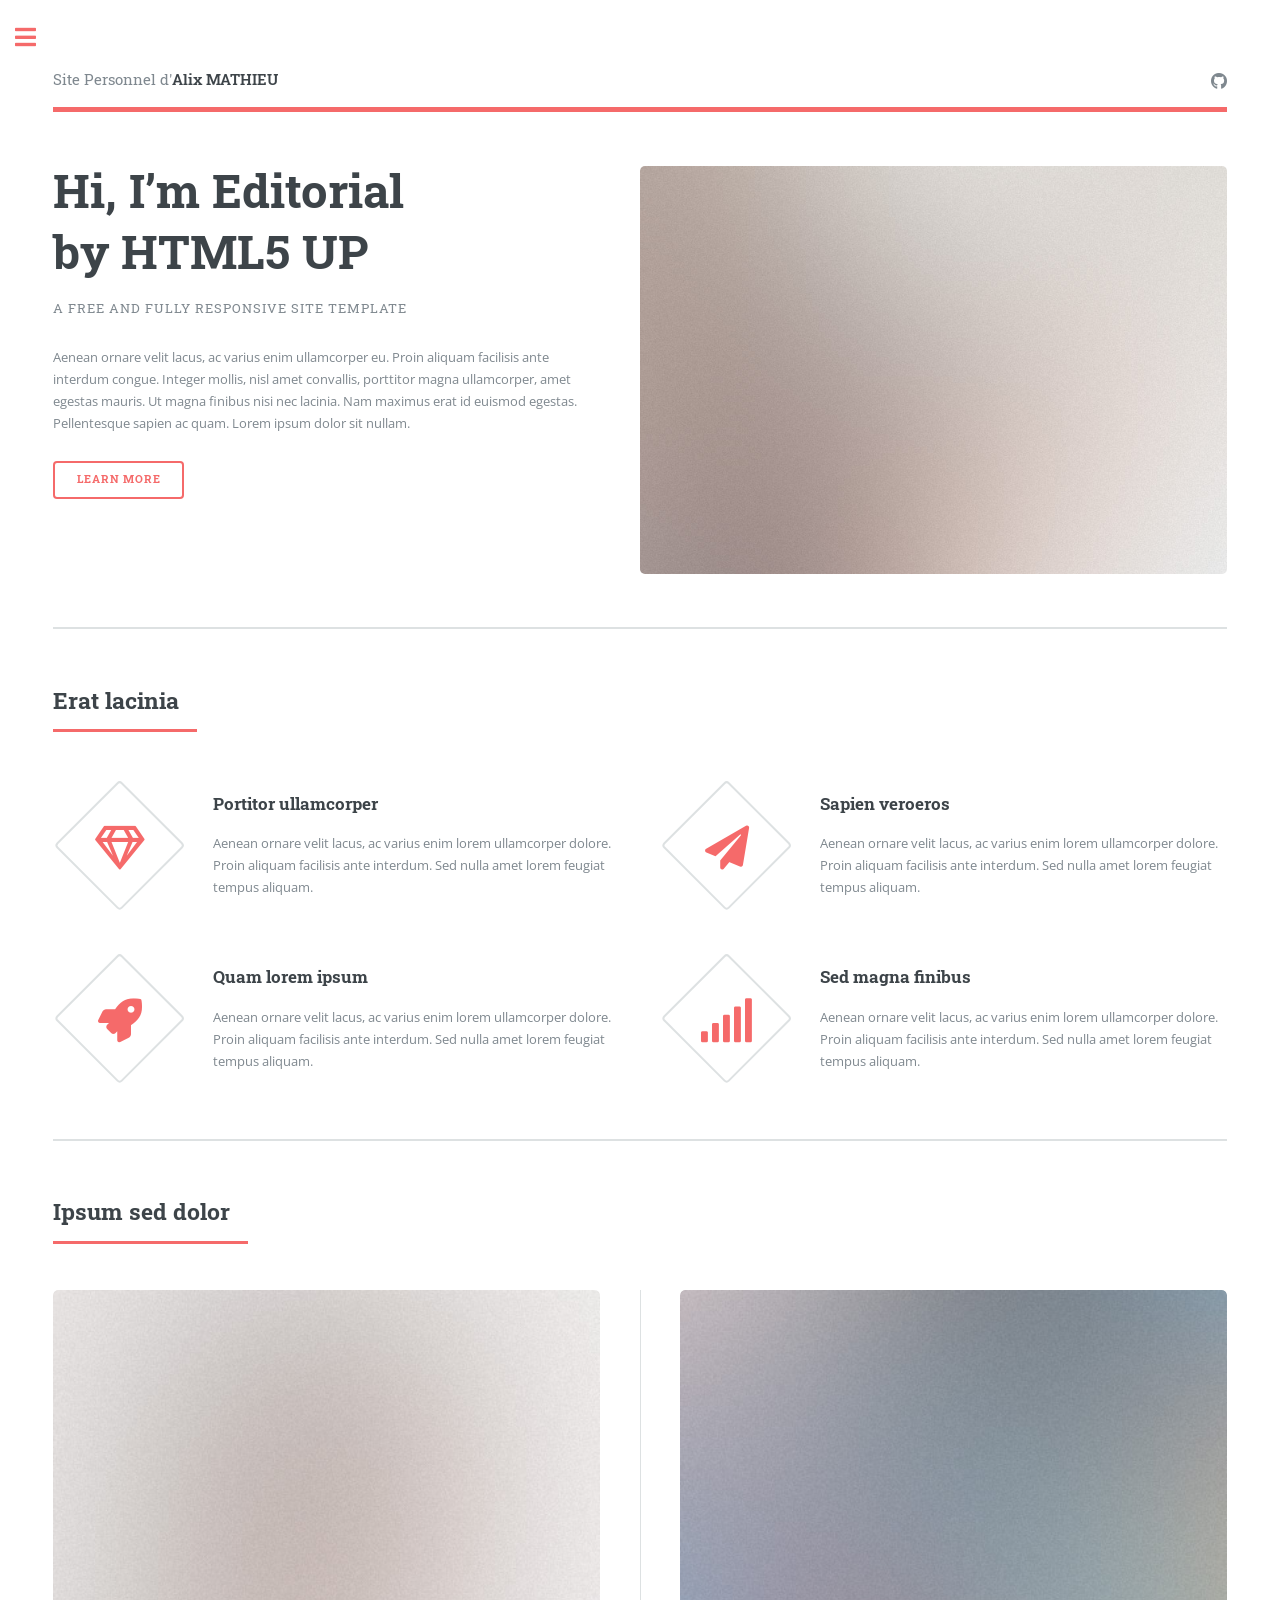
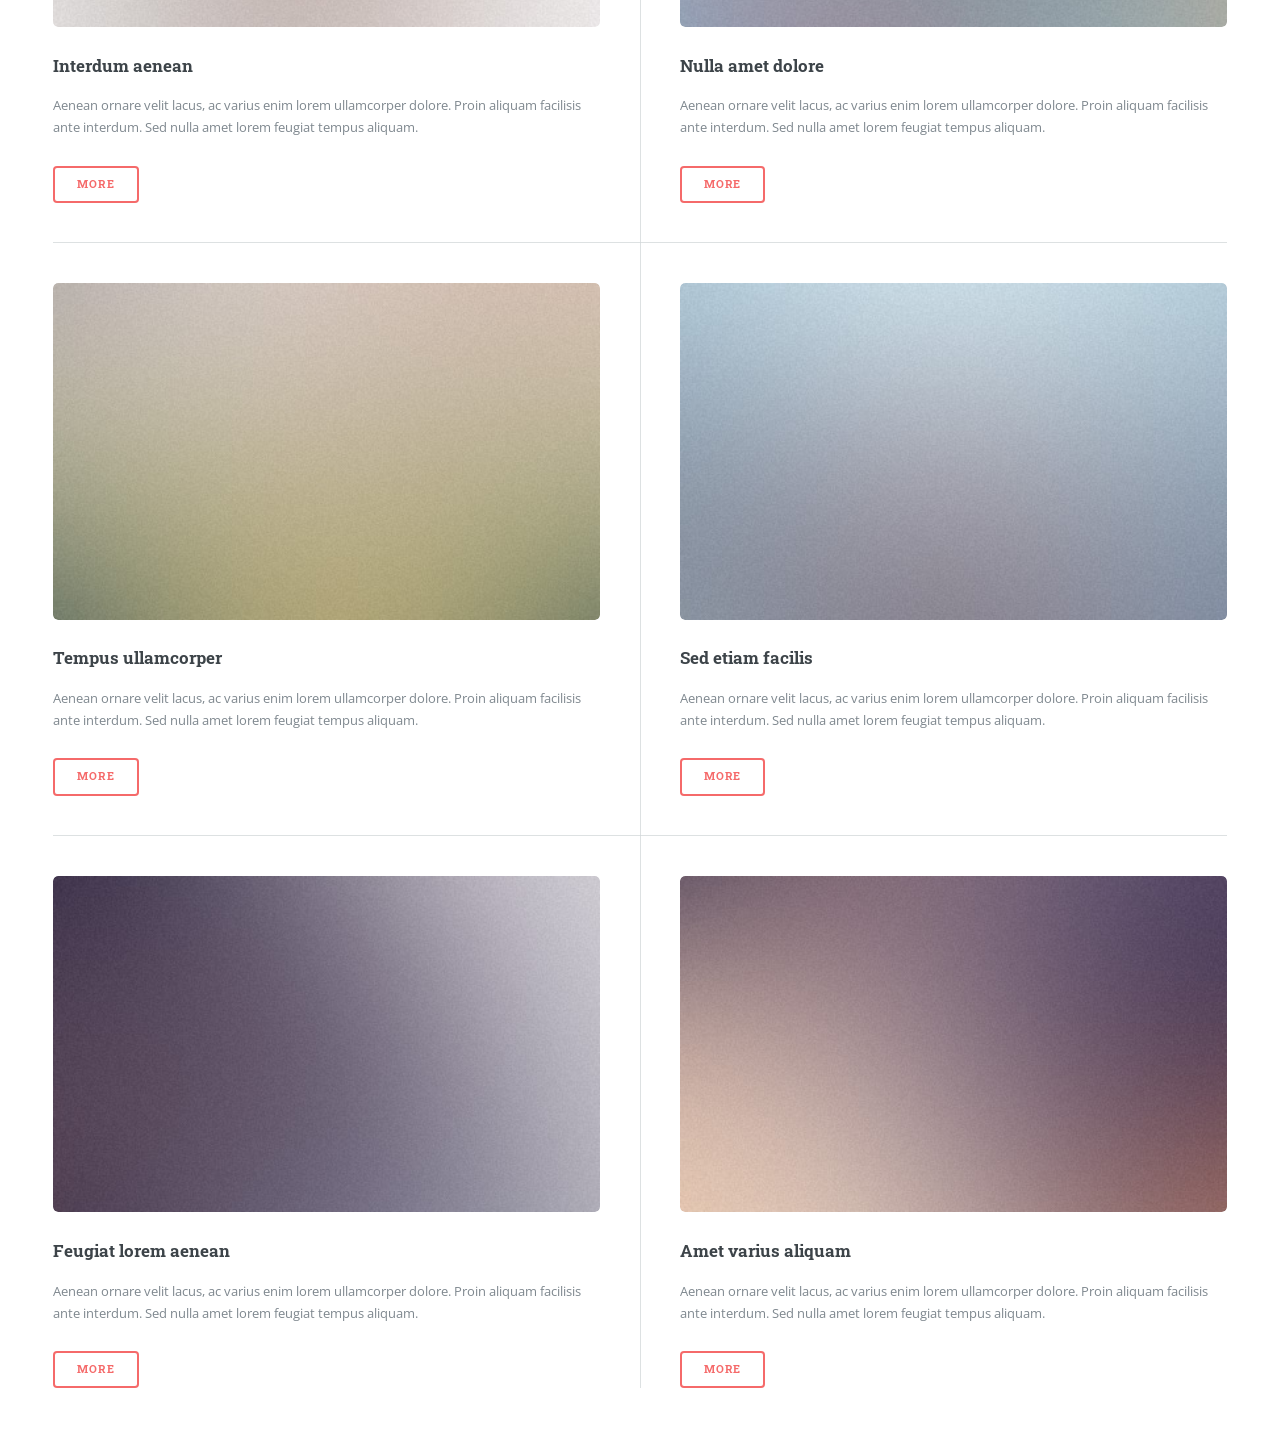
==== index.html @ 93e6a7ca "Update index.html" ====
<!DOCTYPE HTML>
<!--
	Editorial by HTML5 UP
	html5up.net | @ajlkn
	Free for personal and commercial use under the CCA 3.0 license (html5up.net/license)
-->
<html>
	<head>
		<title>Alix MATHIEU</title>
		<meta charset="utf-8" />
		<meta name="viewport" content="width=device-width, initial-scale=1, user-scalable=no" />
		<link rel="stylesheet" href="assets/css/main.css" />
	</head>
	<body class="is-preload">

		<!-- Wrapper -->
			<div id="wrapper">

				<!-- Main -->
					<div id="main">
						<div class="inner">

							<!-- Header -->
								<header id="header">
									<a href="index.html" class="logo">Site Personnel d'<strong>Alix MATHIEU</strong></a>
									<ul class="icons">
										<li><a href="https://github.com/alixm1" class="icon brands fa-github"><span class="label">Github</span></a></li>
									</ul>
								</header>

							<!-- Banner -->
								<section id="banner">
									<div class="content">
										<header>
											<h1>Hi, I’m Editorial<br />
											by HTML5 UP</h1>
											<p>A free and fully responsive site template</p>
										</header>
										<p>Aenean ornare velit lacus, ac varius enim ullamcorper eu. Proin aliquam facilisis ante interdum congue. Integer mollis, nisl amet convallis, porttitor magna ullamcorper, amet egestas mauris. Ut magna finibus nisi nec lacinia. Nam maximus erat id euismod egestas. Pellentesque sapien ac quam. Lorem ipsum dolor sit nullam.</p>
										<ul class="actions">
											<li><a href="#" class="button big">Learn More</a></li>
										</ul>
									</div>
									<span class="image object">
										<img src="images/pic10.jpg" alt="" />
									</span>
								</section>

							<!-- Section -->
								<section>
									<header class="major">
										<h2>Erat lacinia</h2>
									</header>
									<div class="features">
										<article>
											<span class="icon fa-gem"></span>
											<div class="content">
												<h3>Portitor ullamcorper</h3>
												<p>Aenean ornare velit lacus, ac varius enim lorem ullamcorper dolore. Proin aliquam facilisis ante interdum. Sed nulla amet lorem feugiat tempus aliquam.</p>
											</div>
										</article>
										<article>
											<span class="icon solid fa-paper-plane"></span>
											<div class="content">
												<h3>Sapien veroeros</h3>
												<p>Aenean ornare velit lacus, ac varius enim lorem ullamcorper dolore. Proin aliquam facilisis ante interdum. Sed nulla amet lorem feugiat tempus aliquam.</p>
											</div>
										</article>
										<article>
											<span class="icon solid fa-rocket"></span>
											<div class="content">
												<h3>Quam lorem ipsum</h3>
												<p>Aenean ornare velit lacus, ac varius enim lorem ullamcorper dolore. Proin aliquam facilisis ante interdum. Sed nulla amet lorem feugiat tempus aliquam.</p>
											</div>
										</article>
										<article>
											<span class="icon solid fa-signal"></span>
											<div class="content">
												<h3>Sed magna finibus</h3>
												<p>Aenean ornare velit lacus, ac varius enim lorem ullamcorper dolore. Proin aliquam facilisis ante interdum. Sed nulla amet lorem feugiat tempus aliquam.</p>
											</div>
										</article>
									</div>
								</section>

							<!-- Section -->
								<section>
									<header class="major">
										<h2>Ipsum sed dolor</h2>
									</header>
									<div class="posts">
										<article>
											<a href="#" class="image"><img src="images/pic01.jpg" alt="" /></a>
											<h3>Interdum aenean</h3>
											<p>Aenean ornare velit lacus, ac varius enim lorem ullamcorper dolore. Proin aliquam facilisis ante interdum. Sed nulla amet lorem feugiat tempus aliquam.</p>
											<ul class="actions">
												<li><a href="#" class="button">More</a></li>
											</ul>
										</article>
										<article>
											<a href="#" class="image"><img src="images/pic02.jpg" alt="" /></a>
											<h3>Nulla amet dolore</h3>
											<p>Aenean ornare velit lacus, ac varius enim lorem ullamcorper dolore. Proin aliquam facilisis ante interdum. Sed nulla amet lorem feugiat tempus aliquam.</p>
											<ul class="actions">
												<li><a href="#" class="button">More</a></li>
											</ul>
										</article>
										<article>
											<a href="#" class="image"><img src="images/pic03.jpg" alt="" /></a>
											<h3>Tempus ullamcorper</h3>
											<p>Aenean ornare velit lacus, ac varius enim lorem ullamcorper dolore. Proin aliquam facilisis ante interdum. Sed nulla amet lorem feugiat tempus aliquam.</p>
											<ul class="actions">
												<li><a href="#" class="button">More</a></li>
											</ul>
										</article>
										<article>
											<a href="#" class="image"><img src="images/pic04.jpg" alt="" /></a>
											<h3>Sed etiam facilis</h3>
											<p>Aenean ornare velit lacus, ac varius enim lorem ullamcorper dolore. Proin aliquam facilisis ante interdum. Sed nulla amet lorem feugiat tempus aliquam.</p>
											<ul class="actions">
												<li><a href="#" class="button">More</a></li>
											</ul>
										</article>
										<article>
											<a href="#" class="image"><img src="images/pic05.jpg" alt="" /></a>
											<h3>Feugiat lorem aenean</h3>
											<p>Aenean ornare velit lacus, ac varius enim lorem ullamcorper dolore. Proin aliquam facilisis ante interdum. Sed nulla amet lorem feugiat tempus aliquam.</p>
											<ul class="actions">
												<li><a href="#" class="button">More</a></li>
											</ul>
										</article>
										<article>
											<a href="#" class="image"><img src="images/pic06.jpg" alt="" /></a>
											<h3>Amet varius aliquam</h3>
											<p>Aenean ornare velit lacus, ac varius enim lorem ullamcorper dolore. Proin aliquam facilisis ante interdum. Sed nulla amet lorem feugiat tempus aliquam.</p>
											<ul class="actions">
												<li><a href="#" class="button">More</a></li>
											</ul>
										</article>
									</div>
								</section>

						</div>
					</div>

				<!-- Sidebar -->
					<div id="sidebar">
						<div class="inner">

							<!-- Search -->
								<section id="search" class="alt">
									<form method="post" action="#">
										<input type="text" name="query" id="query" placeholder="Rechercher" />
									</form>
								</section>

							<!-- Menu -->
								<nav id="menu">
									<header class="major">
										<h2>Menu</h2>
									</header>
									<ul>
										<li><a href="index.html">Accueil</a></li>
										<li><a href="generic.html">Enseignement</a></li>
										<li><a href="elements.html">Recherche</a></li>
										<li><a href="#">Préparation à l'agrégation</a></li>
										<li><a href="#">Colles</a></li>
									</ul>
								</nav>

							<!-- Section -->
								<section>
									<header class="major">
										<h2>Me contacter</h2>
									</header>
									<p>Vous pouvez me contacter par mail à l'adresse ci-dessous.</p>
									<ul class="contact">
										<li class="icon solid fa-envelope"><a href="alix.mathieu@unicaen.fr">alix.mathieu@unicaen.fr</a></li>
										<li class="icon solid fa-home">Bureau 117, Campus 2<br />
										 14000 Caen</li>
									</ul>
								</section>

							<!-- Footer -->
								<footer id="footer">
									<p class="copyright">&copy; Tous droits réservés. Design: <a href="https://html5up.net">HTML5 UP</a>.</p>
								</footer>

						</div>
					</div>

			</div>

		<!-- Scripts -->
			<script src="assets/js/jquery.min.js"></script>
			<script src="assets/js/browser.min.js"></script>
			<script src="assets/js/breakpoints.min.js"></script>
			<script src="assets/js/util.js"></script>
			<script src="assets/js/main.js"></script>

	</body>

</html>
---- assets/css/main.css ----
@import url(fontawesome-all.min.css);
@import url("https://fonts.googleapis.com/css?family=Open+Sans:400,600,400italic,600italic|Roboto+Slab:400,700");
/*
	Editorial by HTML5 UP
	html5up.net | @ajlkn
	Free for personal and commercial use under the CCA 3.0 license (html5up.net/license)
*/
html, body, div, span, applet, object,
iframe, h1, h2, h3, h4, h5, h6, p, blockquote,
pre, a, abbr, acronym, address, big, cite,
code, del, dfn, em, img, ins, kbd, q, s, samp,
small, strike, strong, sub, sup, tt, var, b,
u, i, center, dl, dt, dd, ol, ul, li, fieldset,
form, label, legend, table, caption, tbody,
tfoot, thead, tr, th, td, article, aside,
canvas, details, embed, figure, figcaption,
footer, header, hgroup, menu, nav, output, ruby,
section, summary, time, mark, audio, video {
  margin: 0;
  padding: 0;
  border: 0;
  font-size: 100%;
  font: inherit;
  vertical-align: baseline; }

article, aside, details, figcaption, figure,
footer, header, hgroup, menu, nav, section {
  display: block; }

body {
  line-height: 1; }

ol, ul {
  list-style: none; }

blockquote, q {
  quotes: none; }
  blockquote:before, blockquote:after, q:before, q:after {
    content: '';
    content: none; }

table {
  border-collapse: collapse;
  border-spacing: 0; }

body {
  -webkit-text-size-adjust: none; }

mark {
  background-color: transparent;
  color: inherit; }

input::-moz-focus-inner {
  border: 0;
  padding: 0; }

input, select, textarea {
  -moz-appearance: none;
  -webkit-appearance: none;
  -ms-appearance: none;
  appearance: none; }

/* Basic */
@-ms-viewport {
  width: device-width; }

body {
  -ms-overflow-style: scrollbar; }

@media screen and (max-width: 480px) {
  html, body {
    min-width: 320px; } }

html {
  box-sizing: border-box; }

*, *:before, *:after {
  box-sizing: inherit; }

body {
  background: #ffffff; }
  body.is-preload *, body.is-preload *:before, body.is-preload *:after, body.is-resizing *, body.is-resizing *:before, body.is-resizing *:after {
    -moz-animation: none !important;
    -webkit-animation: none !important;
    -ms-animation: none !important;
    animation: none !important;
    -moz-transition: none !important;
    -webkit-transition: none !important;
    -ms-transition: none !important;
    transition: none !important; }

/* Type */
body, input, select, textarea {
  color: #7f888f;
  font-family: "Open Sans", sans-serif;
  font-size: 13pt;
  font-weight: 400;
  line-height: 1.65; }
  @media screen and (max-width: 1680px) {
    body, input, select, textarea {
      font-size: 11pt; } }
  @media screen and (max-width: 1280px) {
    body, input, select, textarea {
      font-size: 10pt; } }
  @media screen and (max-width: 360px) {
    body, input, select, textarea {
      font-size: 9pt; } }

a {
  -moz-transition: color 0.2s ease-in-out, border-bottom-color 0.2s ease-in-out;
  -webkit-transition: color 0.2s ease-in-out, border-bottom-color 0.2s ease-in-out;
  -ms-transition: color 0.2s ease-in-out, border-bottom-color 0.2s ease-in-out;
  transition: color 0.2s ease-in-out, border-bottom-color 0.2s ease-in-out;
  border-bottom: dotted 1px;
  color: #f56a6a;
  text-decoration: none; }
  a:hover {
    border-bottom-color: #f56a6a;
    color: #f56a6a !important; }
    a:hover strong {
      color: inherit; }

strong, b {
  color: #3d4449;
  font-weight: 600; }

em, i {
  font-style: italic; }

p {
  margin: 0 0 2em 0; }

h1, h2, h3, h4, h5, h6 {
  color: #3d4449;
  font-family: "Roboto Slab", serif;
  font-weight: 700;
  line-height: 1.5;
  margin: 0 0 1em 0; }
  h1 a, h2 a, h3 a, h4 a, h5 a, h6 a {
    color: inherit;
    text-decoration: none;
    border-bottom: 0; }

h1 {
  font-size: 4em;
  margin: 0 0 0.5em 0;
  line-height: 1.3; }

h2 {
  font-size: 1.75em; }

h3 {
  font-size: 1.25em; }

h4 {
  font-size: 1.1em; }

h5 {
  font-size: 0.9em; }

h6 {
  font-size: 0.7em; }

@media screen and (max-width: 1680px) {
  h1 {
    font-size: 3.5em; } }

@media screen and (max-width: 980px) {
  h1 {
    font-size: 3.25em; } }

@media screen and (max-width: 736px) {
  h1 {
    font-size: 2em;
    line-height: 1.4; }
  h2 {
    font-size: 1.5em; } }

sub {
  font-size: 0.8em;
  position: relative;
  top: 0.5em; }

sup {
  font-size: 0.8em;
  position: relative;
  top: -0.5em; }

blockquote {
  border-left: solid 3px rgba(210, 215, 217, 0.75);
  font-style: italic;
  margin: 0 0 2em 0;
  padding: 0.5em 0 0.5em 2em; }

code {
  background: rgba(230, 235, 237, 0.25);
  border-radius: 0.375em;
  border: solid 1px rgba(210, 215, 217, 0.75);
  font-family: "Courier New", monospace;
  font-size: 0.9em;
  margin: 0 0.25em;
  padding: 0.25em 0.65em; }

pre {
  -webkit-overflow-scrolling: touch;
  font-family: "Courier New", monospace;
  font-size: 0.9em;
  margin: 0 0 2em 0; }
  pre code {
    display: block;
    line-height: 1.75;
    padding: 1em 1.5em;
    overflow-x: auto; }

hr {
  border: 0;
  border-bottom: solid 1px rgba(210, 215, 217, 0.75);
  margin: 2em 0; }
  hr.major {
    margin: 3em 0; }

.align-left {
  text-align: left; }

.align-center {
  text-align: center; }

.align-right {
  text-align: right; }

/* Row */
.row {
  display: flex;
  flex-wrap: wrap;
  box-sizing: border-box;
  align-items: stretch; }
  .row > * {
    box-sizing: border-box; }
  .row.gtr-uniform > * > :last-child {
    margin-bottom: 0; }
  .row.aln-left {
    justify-content: flex-start; }
  .row.aln-center {
    justify-content: center; }
  .row.aln-right {
    justify-content: flex-end; }
  .row.aln-top {
    align-items: flex-start; }
  .row.aln-middle {
    align-items: center; }
  .row.aln-bottom {
    align-items: flex-end; }
  .row > .imp {
    order: -1; }
  .row > .col-1 {
    width: 8.33333%; }
  .row > .off-1 {
    margin-left: 8.33333%; }
  .row > .col-2 {
    width: 16.66667%; }
  .row > .off-2 {
    margin-left: 16.66667%; }
  .row > .col-3 {
    width: 25%; }
  .row > .off-3 {
    margin-left: 25%; }
  .row > .col-4 {
    width: 33.33333%; }
  .row > .off-4 {
    margin-left: 33.33333%; }
  .row > .col-5 {
    width: 41.66667%; }
  .row > .off-5 {
    margin-left: 41.66667%; }
  .row > .col-6 {
    width: 50%; }
  .row > .off-6 {
    margin-left: 50%; }
  .row > .col-7 {
    width: 58.33333%; }
  .row > .off-7 {
    margin-left: 58.33333%; }
  .row > .col-8 {
    width: 66.66667%; }
  .row > .off-8 {
    margin-left: 66.66667%; }
  .row > .col-9 {
    width: 75%; }
  .row > .off-9 {
    margin-left: 75%; }
  .row > .col-10 {
    width: 83.33333%; }
  .row > .off-10 {
    margin-left: 83.33333%; }
  .row > .col-11 {
    width: 91.66667%; }
  .row > .off-11 {
    margin-left: 91.66667%; }
  .row > .col-12 {
    width: 100%; }
  .row > .off-12 {
    margin-left: 100%; }
  .row.gtr-0 {
    margin-top: 0;
    margin-left: 0em; }
    .row.gtr-0 > * {
      padding: 0 0 0 0em; }
    .row.gtr-0.gtr-uniform {
      margin-top: 0em; }
      .row.gtr-0.gtr-uniform > * {
        padding-top: 0em; }
  .row.gtr-25 {
    margin-top: 0;
    margin-left: -0.375em; }
    .row.gtr-25 > * {
      padding: 0 0 0 0.375em; }
    .row.gtr-25.gtr-uniform {
      margin-top: -0.375em; }
      .row.gtr-25.gtr-uniform > * {
        padding-top: 0.375em; }
  .row.gtr-50 {
    margin-top: 0;
    margin-left: -0.75em; }
    .row.gtr-50 > * {
      padding: 0 0 0 0.75em; }
    .row.gtr-50.gtr-uniform {
      margin-top: -0.75em; }
      .row.gtr-50.gtr-uniform > * {
        padding-top: 0.75em; }
  .row {
    margin-top: 0;
    margin-left: -1.5em; }
    .row > * {
      padding: 0 0 0 1.5em; }
    .row.gtr-uniform {
      margin-top: -1.5em; }
      .row.gtr-uniform > * {
        padding-top: 1.5em; }
  .row.gtr-150 {
    margin-top: 0;
    margin-left: -2.25em; }
    .row.gtr-150 > * {
      padding: 0 0 0 2.25em; }
    .row.gtr-150.gtr-uniform {
      margin-top: -2.25em; }
      .row.gtr-150.gtr-uniform > * {
        padding-top: 2.25em; }
  .row.gtr-200 {
    margin-top: 0;
    margin-left: -3em; }
    .row.gtr-200 > * {
      padding: 0 0 0 3em; }
    .row.gtr-200.gtr-uniform {
      margin-top: -3em; }
      .row.gtr-200.gtr-uniform > * {
        padding-top: 3em; }
  @media screen and (max-width: 1680px) {
    .row {
      display: flex;
      flex-wrap: wrap;
      box-sizing: border-box;
      align-items: stretch; }
      .row > * {
        box-sizing: border-box; }
      .row.gtr-uniform > * > :last-child {
        margin-bottom: 0; }
      .row.aln-left {
        justify-content: flex-start; }
      .row.aln-center {
        justify-content: center; }
      .row.aln-right {
        justify-content: flex-end; }
      .row.aln-top {
        align-items: flex-start; }
      .row.aln-middle {
        align-items: center; }
      .row.aln-bottom {
        align-items: flex-end; }
      .row > .imp-xlarge {
        order: -1; }
      .row > .col-1-xlarge {
        width: 8.33333%; }
      .row > .off-1-xlarge {
        margin-left: 8.33333%; }
      .row > .col-2-xlarge {
        width: 16.66667%; }
      .row > .off-2-xlarge {
        margin-left: 16.66667%; }
      .row > .col-3-xlarge {
        width: 25%; }
      .row > .off-3-xlarge {
        margin-left: 25%; }
      .row > .col-4-xlarge {
        width: 33.33333%; }
      .row > .off-4-xlarge {
        margin-left: 33.33333%; }
      .row > .col-5-xlarge {
        width: 41.66667%; }
      .row > .off-5-xlarge {
        margin-left: 41.66667%; }
      .row > .col-6-xlarge {
        width: 50%; }
      .row > .off-6-xlarge {
        margin-left: 50%; }
      .row > .col-7-xlarge {
        width: 58.33333%; }
      .row > .off-7-xlarge {
        margin-left: 58.33333%; }
      .row > .col-8-xlarge {
        width: 66.66667%; }
      .row > .off-8-xlarge {
        margin-left: 66.66667%; }
      .row > .col-9-xlarge {
        width: 75%; }
      .row > .off-9-xlarge {
        margin-left: 75%; }
      .row > .col-10-xlarge {
        width: 83.33333%; }
      .row > .off-10-xlarge {
        margin-left: 83.33333%; }
      .row > .col-11-xlarge {
        width: 91.66667%; }
      .row > .off-11-xlarge {
        margin-left: 91.66667%; }
      .row > .col-12-xlarge {
        width: 100%; }
      .row > .off-12-xlarge {
        margin-left: 100%; }
      .row.gtr-0 {
        margin-top: 0;
        margin-left: 0em; }
        .row.gtr-0 > * {
          padding: 0 0 0 0em; }
        .row.gtr-0.gtr-uniform {
          margin-top: 0em; }
          .row.gtr-0.gtr-uniform > * {
            padding-top: 0em; }
      .row.gtr-25 {
        margin-top: 0;
        margin-left: -0.375em; }
        .row.gtr-25 > * {
          padding: 0 0 0 0.375em; }
        .row.gtr-25.gtr-uniform {
          margin-top: -0.375em; }
          .row.gtr-25.gtr-uniform > * {
            padding-top: 0.375em; }
      .row.gtr-50 {
        margin-top: 0;
        margin-left: -0.75em; }
        .row.gtr-50 > * {
          padding: 0 0 0 0.75em; }
        .row.gtr-50.gtr-uniform {
          margin-top: -0.75em; }
          .row.gtr-50.gtr-uniform > * {
            padding-top: 0.75em; }
      .row {
        margin-top: 0;
        margin-left: -1.5em; }
        .row > * {
          padding: 0 0 0 1.5em; }
        .row.gtr-uniform {
          margin-top: -1.5em; }
          .row.gtr-uniform > * {
            padding-top: 1.5em; }
      .row.gtr-150 {
        margin-top: 0;
        margin-left: -2.25em; }
        .row.gtr-150 > * {
          padding: 0 0 0 2.25em; }
        .row.gtr-150.gtr-uniform {
          margin-top: -2.25em; }
          .row.gtr-150.gtr-uniform > * {
            padding-top: 2.25em; }
      .row.gtr-200 {
        margin-top: 0;
        margin-left: -3em; }
        .row.gtr-200 > * {
          padding: 0 0 0 3em; }
        .row.gtr-200.gtr-uniform {
          margin-top: -3em; }
          .row.gtr-200.gtr-uniform > * {
            padding-top: 3em; } }
  @media screen and (max-width: 1280px) {
    .row {
      display: flex;
      flex-wrap: wrap;
      box-sizing: border-box;
      align-items: stretch; }
      .row > * {
        box-sizing: border-box; }
      .row.gtr-uniform > * > :last-child {
        margin-bottom: 0; }
      .row.aln-left {
        justify-content: flex-start; }
      .row.aln-center {
        justify-content: center; }
      .row.aln-right {
        justify-content: flex-end; }
      .row.aln-top {
        align-items: flex-start; }
      .row.aln-middle {
        align-items: center; }
      .row.aln-bottom {
        align-items: flex-end; }
      .row > .imp-large {
        order: -1; }
      .row > .col-1-large {
        width: 8.33333%; }
      .row > .off-1-large {
        margin-left: 8.33333%; }
      .row > .col-2-large {
        width: 16.66667%; }
      .row > .off-2-large {
        margin-left: 16.66667%; }
      .row > .col-3-large {
        width: 25%; }
      .row > .off-3-large {
        margin-left: 25%; }
      .row > .col-4-large {
        width: 33.33333%; }
      .row > .off-4-large {
        margin-left: 33.33333%; }
      .row > .col-5-large {
        width: 41.66667%; }
      .row > .off-5-large {
        margin-left: 41.66667%; }
      .row > .col-6-large {
        width: 50%; }
      .row > .off-6-large {
        margin-left: 50%; }
      .row > .col-7-large {
        width: 58.33333%; }
      .row > .off-7-large {
        margin-left: 58.33333%; }
      .row > .col-8-large {
        width: 66.66667%; }
      .row > .off-8-large {
        margin-left: 66.66667%; }
      .row > .col-9-large {
        width: 75%; }
      .row > .off-9-large {
        margin-left: 75%; }
      .row > .col-10-large {
        width: 83.33333%; }
      .row > .off-10-large {
        margin-left: 83.33333%; }
      .row > .col-11-large {
        width: 91.66667%; }
      .row > .off-11-large {
        margin-left: 91.66667%; }
      .row > .col-12-large {
        width: 100%; }
      .row > .off-12-large {
        margin-left: 100%; }
      .row.gtr-0 {
        margin-top: 0;
        margin-left: 0em; }
        .row.gtr-0 > * {
          padding: 0 0 0 0em; }
        .row.gtr-0.gtr-uniform {
          margin-top: 0em; }
          .row.gtr-0.gtr-uniform > * {
            padding-top: 0em; }
      .row.gtr-25 {
        margin-top: 0;
        margin-left: -0.375em; }
        .row.gtr-25 > * {
          padding: 0 0 0 0.375em; }
        .row.gtr-25.gtr-uniform {
          margin-top: -0.375em; }
          .row.gtr-25.gtr-uniform > * {
            padding-top: 0.375em; }
      .row.gtr-50 {
        margin-top: 0;
        margin-left: -0.75em; }
        .row.gtr-50 > * {
          padding: 0 0 0 0.75em; }
        .row.gtr-50.gtr-uniform {
          margin-top: -0.75em; }
          .row.gtr-50.gtr-uniform > * {
            padding-top: 0.75em; }
      .row {
        margin-top: 0;
        margin-left: -1.5em; }
        .row > * {
          padding: 0 0 0 1.5em; }
        .row.gtr-uniform {
          margin-top: -1.5em; }
          .row.gtr-uniform > * {
            padding-top: 1.5em; }
      .row.gtr-150 {
        margin-top: 0;
        margin-left: -2.25em; }
        .row.gtr-150 > * {
          padding: 0 0 0 2.25em; }
        .row.gtr-150.gtr-uniform {
          margin-top: -2.25em; }
          .row.gtr-150.gtr-uniform > * {
            padding-top: 2.25em; }
      .row.gtr-200 {
        margin-top: 0;
        margin-left: -3em; }
        .row.gtr-200 > * {
          padding: 0 0 0 3em; }
        .row.gtr-200.gtr-uniform {
          margin-top: -3em; }
          .row.gtr-200.gtr-uniform > * {
            padding-top: 3em; } }
  @media screen and (max-width: 980px) {
    .row {
      display: flex;
      flex-wrap: wrap;
      box-sizing: border-box;
      align-items: stretch; }
      .row > * {
        box-sizing: border-box; }
      .row.gtr-uniform > * > :last-child {
        margin-bottom: 0; }
      .row.aln-left {
        justify-content: flex-start; }
      .row.aln-center {
        justify-content: center; }
      .row.aln-right {
        justify-content: flex-end; }
      .row.aln-top {
        align-items: flex-start; }
      .row.aln-middle {
        align-items: center; }
      .row.aln-bottom {
        align-items: flex-end; }
      .row > .imp-medium {
        order: -1; }
      .row > .col-1-medium {
        width: 8.33333%; }
      .row > .off-1-medium {
        margin-left: 8.33333%; }
      .row > .col-2-medium {
        width: 16.66667%; }
      .row > .off-2-medium {
        margin-left: 16.66667%; }
      .row > .col-3-medium {
        width: 25%; }
      .row > .off-3-medium {
        margin-left: 25%; }
      .row > .col-4-medium {
        width: 33.33333%; }
      .row > .off-4-medium {
        margin-left: 33.33333%; }
      .row > .col-5-medium {
        width: 41.66667%; }
      .row > .off-5-medium {
        margin-left: 41.66667%; }
      .row > .col-6-medium {
        width: 50%; }
      .row > .off-6-medium {
        margin-left: 50%; }
      .row > .col-7-medium {
        width: 58.33333%; }
      .row > .off-7-medium {
        margin-left: 58.33333%; }
      .row > .col-8-medium {
        width: 66.66667%; }
      .row > .off-8-medium {
        margin-left: 66.66667%; }
      .row > .col-9-medium {
        width: 75%; }
      .row > .off-9-medium {
        margin-left: 75%; }
      .row > .col-10-medium {
        width: 83.33333%; }
      .row > .off-10-medium {
        margin-left: 83.33333%; }
      .row > .col-11-medium {
        width: 91.66667%; }
      .row > .off-11-medium {
        margin-left: 91.66667%; }
      .row > .col-12-medium {
        width: 100%; }
      .row > .off-12-medium {
        margin-left: 100%; }
      .row.gtr-0 {
        margin-top: 0;
        margin-left: 0em; }
        .row.gtr-0 > * {
          padding: 0 0 0 0em; }
        .row.gtr-0.gtr-uniform {
          margin-top: 0em; }
          .row.gtr-0.gtr-uniform > * {
            padding-top: 0em; }
      .row.gtr-25 {
        margin-top: 0;
        margin-left: -0.375em; }
        .row.gtr-25 > * {
          padding: 0 0 0 0.375em; }
        .row.gtr-25.gtr-uniform {
          margin-top: -0.375em; }
          .row.gtr-25.gtr-uniform > * {
            padding-top: 0.375em; }
      .row.gtr-50 {
        margin-top: 0;
        margin-left: -0.75em; }
        .row.gtr-50 > * {
          padding: 0 0 0 0.75em; }
        .row.gtr-50.gtr-uniform {
          margin-top: -0.75em; }
          .row.gtr-50.gtr-uniform > * {
            padding-top: 0.75em; }
      .row {
        margin-top: 0;
        margin-left: -1.5em; }
        .row > * {
          padding: 0 0 0 1.5em; }
        .row.gtr-uniform {
          margin-top: -1.5em; }
          .row.gtr-uniform > * {
            padding-top: 1.5em; }
      .row.gtr-150 {
        margin-top: 0;
        margin-left: -2.25em; }
        .row.gtr-150 > * {
          padding: 0 0 0 2.25em; }
        .row.gtr-150.gtr-uniform {
          margin-top: -2.25em; }
          .row.gtr-150.gtr-uniform > * {
            padding-top: 2.25em; }
      .row.gtr-200 {
        margin-top: 0;
        margin-left: -3em; }
        .row.gtr-200 > * {
          padding: 0 0 0 3em; }
        .row.gtr-200.gtr-uniform {
          margin-top: -3em; }
          .row.gtr-200.gtr-uniform > * {
            padding-top: 3em; } }
  @media screen and (max-width: 736px) {
    .row {
      display: flex;
      flex-wrap: wrap;
      box-sizing: border-box;
      align-items: stretch; }
      .row > * {
        box-sizing: border-box; }
      .row.gtr-uniform > * > :last-child {
        margin-bottom: 0; }
      .row.aln-left {
        justify-content: flex-start; }
      .row.aln-center {
        justify-content: center; }
      .row.aln-right {
        justify-content: flex-end; }
      .row.aln-top {
        align-items: flex-start; }
      .row.aln-middle {
        align-items: center; }
      .row.aln-bottom {
        align-items: flex-end; }
      .row > .imp-small {
        order: -1; }
      .row > .col-1-small {
        width: 8.33333%; }
      .row > .off-1-small {
        margin-left: 8.33333%; }
      .row > .col-2-small {
        width: 16.66667%; }
      .row > .off-2-small {
        margin-left: 16.66667%; }
      .row > .col-3-small {
        width: 25%; }
      .row > .off-3-small {
        margin-left: 25%; }
      .row > .col-4-small {
        width: 33.33333%; }
      .row > .off-4-small {
        margin-left: 33.33333%; }
      .row > .col-5-small {
        width: 41.66667%; }
      .row > .off-5-small {
        margin-left: 41.66667%; }
      .row > .col-6-small {
        width: 50%; }
      .row > .off-6-small {
        margin-left: 50%; }
      .row > .col-7-small {
        width: 58.33333%; }
      .row > .off-7-small {
        margin-left: 58.33333%; }
      .row > .col-8-small {
        width: 66.66667%; }
      .row > .off-8-small {
        margin-left: 66.66667%; }
      .row > .col-9-small {
        width: 75%; }
      .row > .off-9-small {
        margin-left: 75%; }
      .row > .col-10-small {
        width: 83.33333%; }
      .row > .off-10-small {
        margin-left: 83.33333%; }
      .row > .col-11-small {
        width: 91.66667%; }
      .row > .off-11-small {
        margin-left: 91.66667%; }
      .row > .col-12-small {
        width: 100%; }
      .row > .off-12-small {
        margin-left: 100%; }
      .row.gtr-0 {
        margin-top: 0;
        margin-left: 0em; }
        .row.gtr-0 > * {
          padding: 0 0 0 0em; }
        .row.gtr-0.gtr-uniform {
          margin-top: 0em; }
          .row.gtr-0.gtr-uniform > * {
            padding-top: 0em; }
      .row.gtr-25 {
        margin-top: 0;
        margin-left: -0.375em; }
        .row.gtr-25 > * {
          padding: 0 0 0 0.375em; }
        .row.gtr-25.gtr-uniform {
          margin-top: -0.375em; }
          .row.gtr-25.gtr-uniform > * {
            padding-top: 0.375em; }
      .row.gtr-50 {
        margin-top: 0;
        margin-left: -0.75em; }
        .row.gtr-50 > * {
          padding: 0 0 0 0.75em; }
        .row.gtr-50.gtr-uniform {
          margin-top: -0.75em; }
          .row.gtr-50.gtr-uniform > * {
            padding-top: 0.75em; }
      .row {
        margin-top: 0;
        margin-left: -1.5em; }
        .row > * {
          padding: 0 0 0 1.5em; }
        .row.gtr-uniform {
          margin-top: -1.5em; }
          .row.gtr-uniform > * {
            padding-top: 1.5em; }
      .row.gtr-150 {
        margin-top: 0;
        margin-left: -2.25em; }
        .row.gtr-150 > * {
          padding: 0 0 0 2.25em; }
        .row.gtr-150.gtr-uniform {
          margin-top: -2.25em; }
          .row.gtr-150.gtr-uniform > * {
            padding-top: 2.25em; }
      .row.gtr-200 {
        margin-top: 0;
        margin-left: -3em; }
        .row.gtr-200 > * {
          padding: 0 0 0 3em; }
        .row.gtr-200.gtr-uniform {
          margin-top: -3em; }
          .row.gtr-200.gtr-uniform > * {
            padding-top: 3em; } }
  @media screen and (max-width: 480px) {
    .row {
      display: flex;
      flex-wrap: wrap;
      box-sizing: border-box;
      align-items: stretch; }
      .row > * {
        box-sizing: border-box; }
      .row.gtr-uniform > * > :last-child {
        margin-bottom: 0; }
      .row.aln-left {
        justify-content: flex-start; }
      .row.aln-center {
        justify-content: center; }
      .row.aln-right {
        justify-content: flex-end; }
      .row.aln-top {
        align-items: flex-start; }
      .row.aln-middle {
        align-items: center; }
      .row.aln-bottom {
        align-items: flex-end; }
      .row > .imp-xsmall {
        order: -1; }
      .row > .col-1-xsmall {
        width: 8.33333%; }
      .row > .off-1-xsmall {
        margin-left: 8.33333%; }
      .row > .col-2-xsmall {
        width: 16.66667%; }
      .row > .off-2-xsmall {
        margin-left: 16.66667%; }
      .row > .col-3-xsmall {
        width: 25%; }
      .row > .off-3-xsmall {
        margin-left: 25%; }
      .row > .col-4-xsmall {
        width: 33.33333%; }
      .row > .off-4-xsmall {
        margin-left: 33.33333%; }
      .row > .col-5-xsmall {
        width: 41.66667%; }
      .row > .off-5-xsmall {
        margin-left: 41.66667%; }
      .row > .col-6-xsmall {
        width: 50%; }
      .row > .off-6-xsmall {
        margin-left: 50%; }
      .row > .col-7-xsmall {
        width: 58.33333%; }
      .row > .off-7-xsmall {
        margin-left: 58.33333%; }
      .row > .col-8-xsmall {
        width: 66.66667%; }
      .row > .off-8-xsmall {
        margin-left: 66.66667%; }
      .row > .col-9-xsmall {
        width: 75%; }
      .row > .off-9-xsmall {
        margin-left: 75%; }
      .row > .col-10-xsmall {
        width: 83.33333%; }
      .row > .off-10-xsmall {
        margin-left: 83.33333%; }
      .row > .col-11-xsmall {
        width: 91.66667%; }
      .row > .off-11-xsmall {
        margin-left: 91.66667%; }
      .row > .col-12-xsmall {
        width: 100%; }
      .row > .off-12-xsmall {
        margin-left: 100%; }
      .row.gtr-0 {
        margin-top: 0;
        margin-left: 0em; }
        .row.gtr-0 > * {
          padding: 0 0 0 0em; }
        .row.gtr-0.gtr-uniform {
          margin-top: 0em; }
          .row.gtr-0.gtr-uniform > * {
            padding-top: 0em; }
      .row.gtr-25 {
        margin-top: 0;
        margin-left: -0.375em; }
        .row.gtr-25 > * {
          padding: 0 0 0 0.375em; }
        .row.gtr-25.gtr-uniform {
          margin-top: -0.375em; }
          .row.gtr-25.gtr-uniform > * {
            padding-top: 0.375em; }
      .row.gtr-50 {
        margin-top: 0;
        margin-left: -0.75em; }
        .row.gtr-50 > * {
          padding: 0 0 0 0.75em; }
        .row.gtr-50.gtr-uniform {
          margin-top: -0.75em; }
          .row.gtr-50.gtr-uniform > * {
            padding-top: 0.75em; }
      .row {
        margin-top: 0;
        margin-left: -1.5em; }
        .row > * {
          padding: 0 0 0 1.5em; }
        .row.gtr-uniform {
          margin-top: -1.5em; }
          .row.gtr-uniform > * {
            padding-top: 1.5em; }
      .row.gtr-150 {
        margin-top: 0;
        margin-left: -2.25em; }
        .row.gtr-150 > * {
          padding: 0 0 0 2.25em; }
        .row.gtr-150.gtr-uniform {
          margin-top: -2.25em; }
          .row.gtr-150.gtr-uniform > * {
            padding-top: 2.25em; }
      .row.gtr-200 {
        margin-top: 0;
        margin-left: -3em; }
        .row.gtr-200 > * {
          padding: 0 0 0 3em; }
        .row.gtr-200.gtr-uniform {
          margin-top: -3em; }
          .row.gtr-200.gtr-uniform > * {
            padding-top: 3em; } }

/* Section/Article */
section.special, article.special {
  text-align: center; }

header p {
  font-family: "Roboto Slab", serif;
  font-size: 1em;
  font-weight: 400;
  letter-spacing: 0.075em;
  margin-top: -0.5em;
  text-transform: uppercase; }

header.major > :last-child {
  border-bottom: solid 3px #f56a6a;
  display: inline-block;
  margin: 0 0 2em 0;
  padding: 0 0.75em 0.5em 0; }

header.main > :last-child {
  margin: 0 0 1em 0; }

/* Form */
form {
  margin: 0 0 2em 0; }

label {
  color: #3d4449;
  display: block;
  font-size: 0.9em;
  font-weight: 600;
  margin: 0 0 1em 0; }

input[type="text"],
input[type="password"],
input[type="email"],
input[type="tel"],
input[type="search"],
input[type="url"],
select,
textarea {
  -moz-appearance: none;
  -webkit-appearance: none;
  -ms-appearance: none;
  appearance: none;
  background: #ffffff;
  border-radius: 0.375em;
  border: none;
  border: solid 1px rgba(210, 215, 217, 0.75);
  color: inherit;
  display: block;
  outline: 0;
  padding: 0 1em;
  text-decoration: none;
  width: 100%; }
  input[type="text"]:invalid,
  input[type="password"]:invalid,
  input[type="email"]:invalid,
  input[type="tel"]:invalid,
  input[type="search"]:invalid,
  input[type="url"]:invalid,
  select:invalid,
  textarea:invalid {
    box-shadow: none; }
  input[type="text"]:focus,
  input[type="password"]:focus,
  input[type="email"]:focus,
  input[type="tel"]:focus,
  input[type="search"]:focus,
  input[type="url"]:focus,
  select:focus,
  textarea:focus {
    border-color: #f56a6a;
    box-shadow: 0 0 0 1px #f56a6a; }

select {
  background-image: url("data:image/svg+xml;charset=utf8,%3Csvg xmlns='http://www.w3.org/2000/svg' width='40' height='40' preserveAspectRatio='none' viewBox='0 0 40 40'%3E%3Cpath d='M9.4,12.3l10.4,10.4l10.4-10.4c0.2-0.2,0.5-0.4,0.9-0.4c0.3,0,0.6,0.1,0.9,0.4l3.3,3.3c0.2,0.2,0.4,0.5,0.4,0.9 c0,0.4-0.1,0.6-0.4,0.9L20.7,31.9c-0.2,0.2-0.5,0.4-0.9,0.4c-0.3,0-0.6-0.1-0.9-0.4L4.3,17.3c-0.2-0.2-0.4-0.5-0.4-0.9 c0-0.4,0.1-0.6,0.4-0.9l3.3-3.3c0.2-0.2,0.5-0.4,0.9-0.4S9.1,12.1,9.4,12.3z' fill='rgba(210, 215, 217, 0.75)' /%3E%3C/svg%3E");
  background-size: 1.25em;
  background-repeat: no-repeat;
  background-position: calc(100% - 1em) center;
  height: 2.75em;
  padding-right: 2.75em;
  text-overflow: ellipsis; }
  select option {
    color: #3d4449;
    background: #ffffff; }
  select:focus::-ms-value {
    background-color: transparent; }
  select::-ms-expand {
    display: none; }

input[type="text"],
input[type="password"],
input[type="email"],
input[type="tel"],
input[type="search"],
input[type="url"],
select {
  height: 2.75em; }

textarea {
  padding: 0.75em 1em; }

input[type="checkbox"],
input[type="radio"] {
  -moz-appearance: none;
  -webkit-appearance: none;
  -ms-appearance: none;
  appearance: none;
  display: block;
  float: left;
  margin-right: -2em;
  opacity: 0;
  width: 1em;
  z-index: -1; }
  input[type="checkbox"] + label,
  input[type="radio"] + label {
    text-decoration: none;
    color: #7f888f;
    cursor: pointer;
    display: inline-block;
    font-size: 1em;
    font-weight: 400;
    padding-left: 2.4em;
    padding-right: 0.75em;
    position: relative; }
    input[type="checkbox"] + label:before,
    input[type="radio"] + label:before {
      -moz-osx-font-smoothing: grayscale;
      -webkit-font-smoothing: antialiased;
      display: inline-block;
      font-style: normal;
      font-variant: normal;
      text-rendering: auto;
      line-height: 1;
      text-transform: none !important;
      font-family: 'Font Awesome 5 Free';
      font-weight: 900; }
    input[type="checkbox"] + label:before,
    input[type="radio"] + label:before {
      background: #ffffff;
      border-radius: 0.375em;
      border: solid 1px rgba(210, 215, 217, 0.75);
      content: '';
      display: inline-block;
      font-size: 0.8em;
      height: 2.0625em;
      left: 0;
      line-height: 2.0625em;
      position: absolute;
      text-align: center;
      top: 0;
      width: 2.0625em; }
  input[type="checkbox"]:checked + label:before,
  input[type="radio"]:checked + label:before {
    background: #3d4449;
    border-color: #3d4449;
    color: #ffffff;
    content: '\f00c'; }
  input[type="checkbox"]:focus + label:before,
  input[type="radio"]:focus + label:before {
    border-color: #f56a6a;
    box-shadow: 0 0 0 1px #f56a6a; }

input[type="checkbox"] + label:before {
  border-radius: 0.375em; }

input[type="radio"] + label:before {
  border-radius: 100%; }

::-webkit-input-placeholder {
  color: #9fa3a6 !important;
  opacity: 1.0; }

:-moz-placeholder {
  color: #9fa3a6 !important;
  opacity: 1.0; }

::-moz-placeholder {
  color: #9fa3a6 !important;
  opacity: 1.0; }

:-ms-input-placeholder {
  color: #9fa3a6 !important;
  opacity: 1.0; }

/* Box */
.box {
  border-radius: 0.375em;
  border: solid 1px rgba(210, 215, 217, 0.75);
  margin-bottom: 2em;
  padding: 1.5em; }
  .box > :last-child,
  .box > :last-child > :last-child,
  .box > :last-child > :last-child > :last-child {
    margin-bottom: 0; }
  .box.alt {
    border: 0;
    border-radius: 0;
    padding: 0; }

/* Icon */
.icon {
  text-decoration: none;
  border-bottom: none;
  position: relative; }
  .icon:before {
    -moz-osx-font-smoothing: grayscale;
    -webkit-font-smoothing: antialiased;
    display: inline-block;
    font-style: normal;
    font-variant: normal;
    text-rendering: auto;
    line-height: 1;
    text-transform: none !important;
    font-family: 'Font Awesome 5 Free';
    font-weight: 400; }
  .icon > .label {
    display: none; }
  .icon:before {
    line-height: inherit; }
  .icon.solid:before {
    font-weight: 900; }
  .icon.brands:before {
    font-family: 'Font Awesome 5 Brands'; }

/* Image */
.image {
  border-radius: 0.375em;
  border: 0;
  display: inline-block;
  position: relative; }
  .image img {
    border-radius: 0.375em;
    display: block; }
  .image.left, .image.right {
    max-width: 40%; }
    .image.left img, .image.right img {
      width: 100%; }
  .image.left {
    float: left;
    padding: 0 1.5em 1em 0;
    top: 0.25em; }
  .image.right {
    float: right;
    padding: 0 0 1em 1.5em;
    top: 0.25em; }
  .image.fit {
    display: block;
    margin: 0 0 2em 0;
    width: 100%; }
    .image.fit img {
      width: 100%; }
  .image.main {
    display: block;
    margin: 0 0 3em 0;
    width: 100%; }
    .image.main img {
      width: 100%; }

a.image {
  overflow: hidden; }
  a.image img {
    -moz-transition: -moz-transform 0.2s ease;
    -webkit-transition: -webkit-transform 0.2s ease;
    -ms-transition: -ms-transform 0.2s ease;
    transition: transform 0.2s ease; }
  a.image:hover img {
    -moz-transform: scale(1.075);
    -webkit-transform: scale(1.075);
    -ms-transform: scale(1.075);
    transform: scale(1.075); }

/* List */
ol {
  list-style: decimal;
  margin: 0 0 2em 0;
  padding-left: 1.25em; }
  ol li {
    padding-left: 0.25em; }

ul {
  list-style: disc;
  margin: 0 0 2em 0;
  padding-left: 1em; }
  ul li {
    padding-left: 0.5em; }
  ul.alt {
    list-style: none;
    padding-left: 0; }
    ul.alt li {
      border-top: solid 1px rgba(210, 215, 217, 0.75);
      padding: 0.5em 0; }
      ul.alt li:first-child {
        border-top: 0;
        padding-top: 0; }

dl {
  margin: 0 0 2em 0; }
  dl dt {
    display: block;
    font-weight: 600;
    margin: 0 0 1em 0; }
  dl dd {
    margin-left: 2em; }

/* Actions */
ul.actions {
  display: -moz-flex;
  display: -webkit-flex;
  display: -ms-flex;
  display: flex;
  cursor: default;
  list-style: none;
  margin-left: -1em;
  padding-left: 0; }
  ul.actions li {
    padding: 0 0 0 1em;
    vertical-align: middle; }
  ul.actions.special {
    -moz-justify-content: center;
    -webkit-justify-content: center;
    -ms-justify-content: center;
    justify-content: center;
    width: 100%;
    margin-left: 0; }
    ul.actions.special li:first-child {
      padding-left: 0; }
  ul.actions.stacked {
    -moz-flex-direction: column;
    -webkit-flex-direction: column;
    -ms-flex-direction: column;
    flex-direction: column;
    margin-left: 0; }
    ul.actions.stacked li {
      padding: 1.3em 0 0 0; }
      ul.actions.stacked li:first-child {
        padding-top: 0; }
  ul.actions.fit {
    width: calc(100% + 1em); }
    ul.actions.fit li {
      -moz-flex-grow: 1;
      -webkit-flex-grow: 1;
      -ms-flex-grow: 1;
      flex-grow: 1;
      -moz-flex-shrink: 1;
      -webkit-flex-shrink: 1;
      -ms-flex-shrink: 1;
      flex-shrink: 1;
      width: 100%; }
      ul.actions.fit li > * {
        width: 100%; }
    ul.actions.fit.stacked {
      width: 100%; }

/* Icons */
ul.icons {
  cursor: default;
  list-style: none;
  padding-left: 0; }
  ul.icons li {
    display: inline-block;
    padding: 0 1em 0 0; }
    ul.icons li:last-child {
      padding-right: 0; }
    ul.icons li .icon {
      color: inherit; }
      ul.icons li .icon:before {
        font-size: 1.25em; }

/* Contact */
ul.contact {
  list-style: none;
  padding: 0; }
  ul.contact li {
    text-decoration: none;
    border-top: solid 1px rgba(210, 215, 217, 0.75);
    margin: 1.5em 0 0 0;
    padding: 1.5em 0 0 3em;
    position: relative; }
    ul.contact li:before {
      -moz-osx-font-smoothing: grayscale;
      -webkit-font-smoothing: antialiased;
      display: inline-block;
      font-style: normal;
      font-variant: normal;
      text-rendering: auto;
      line-height: 1;
      text-transform: none !important;
      font-family: 'Font Awesome 5 Free';
      font-weight: 400; }
    ul.contact li:before {
      color: #f56a6a;
      display: inline-block;
      font-size: 1.5em;
      height: 1.125em;
      left: 0;
      line-height: 1.125em;
      position: absolute;
      text-align: center;
      top: 1em;
      width: 1.5em; }
    ul.contact li:first-child {
      border-top: 0;
      margin-top: 0;
      padding-top: 0; }
      ul.contact li:first-child:before {
        top: 0; }
    ul.contact li a {
      color: inherit; }

/* Pagination */
ul.pagination {
  cursor: default;
  list-style: none;
  padding-left: 0; }
  ul.pagination li {
    display: inline-block;
    padding-left: 0;
    vertical-align: middle; }
    ul.pagination li > .page {
      -moz-transition: background-color 0.2s ease-in-out, color 0.2s ease-in-out;
      -webkit-transition: background-color 0.2s ease-in-out, color 0.2s ease-in-out;
      -ms-transition: background-color 0.2s ease-in-out, color 0.2s ease-in-out;
      transition: background-color 0.2s ease-in-out, color 0.2s ease-in-out;
      border-bottom: 0;
      border-radius: 0.375em;
      display: inline-block;
      font-size: 0.8em;
      font-weight: 600;
      height: 2em;
      line-height: 2em;
      margin: 0 0.125em;
      min-width: 2em;
      padding: 0 0.5em;
      text-align: center; }
      ul.pagination li > .page.active {
        background-color: #f56a6a;
        color: #ffffff !important; }
        ul.pagination li > .page.active:hover {
          background-color: #f67878; }
        ul.pagination li > .page.active:active {
          background-color: #f45c5c; }
    ul.pagination li:first-child {
      padding-right: 0.75em; }
    ul.pagination li:last-child {
      padding-left: 0.75em; }
  @media screen and (max-width: 480px) {
    ul.pagination li:nth-child(n+2):nth-last-child(n+2) {
      display: none; }
    ul.pagination li:first-child {
      padding-right: 0; } }

/* Table */
.table-wrapper {
  -webkit-overflow-scrolling: touch;
  overflow-x: auto; }

table {
  margin: 0 0 2em 0;
  width: 100%; }
  table tbody tr {
    border: solid 1px rgba(210, 215, 217, 0.75);
    border-left: 0;
    border-right: 0; }
    table tbody tr:nth-child(2n + 1) {
      background-color: rgba(230, 235, 237, 0.25); }
  table td {
    padding: 0.75em 0.75em; }
  table th {
    color: #3d4449;
    font-size: 0.9em;
    font-weight: 600;
    padding: 0 0.75em 0.75em 0.75em;
    text-align: left; }
  table thead {
    border-bottom: solid 2px rgba(210, 215, 217, 0.75); }
  table tfoot {
    border-top: solid 2px rgba(210, 215, 217, 0.75); }
  table.alt {
    border-collapse: separate; }
    table.alt tbody tr td {
      border: solid 1px rgba(210, 215, 217, 0.75);
      border-left-width: 0;
      border-top-width: 0; }
      table.alt tbody tr td:first-child {
        border-left-width: 1px; }
    table.alt tbody tr:first-child td {
      border-top-width: 1px; }
    table.alt thead {
      border-bottom: 0; }
    table.alt tfoot {
      border-top: 0; }

/* Button */
input[type="submit"],
input[type="reset"],
input[type="button"],
button,
.button {
  -moz-appearance: none;
  -webkit-appearance: none;
  -ms-appearance: none;
  appearance: none;
  -moz-transition: background-color 0.2s ease-in-out, color 0.2s ease-in-out;
  -webkit-transition: background-color 0.2s ease-in-out, color 0.2s ease-in-out;
  -ms-transition: background-color 0.2s ease-in-out, color 0.2s ease-in-out;
  transition: background-color 0.2s ease-in-out, color 0.2s ease-in-out;
  background-color: transparent;
  border-radius: 0.375em;
  border: 0;
  box-shadow: inset 0 0 0 2px #f56a6a;
  color: #f56a6a !important;
  cursor: pointer;
  display: inline-block;
  font-family: "Roboto Slab", serif;
  font-size: 0.8em;
  font-weight: 700;
  height: 3.5em;
  letter-spacing: 0.075em;
  line-height: 3.5em;
  padding: 0 2.25em;
  text-align: center;
  text-decoration: none;
  text-transform: uppercase;
  white-space: nowrap; }
  input[type="submit"]:hover,
  input[type="reset"]:hover,
  input[type="button"]:hover,
  button:hover,
  .button:hover {
    background-color: rgba(245, 106, 106, 0.05); }
  input[type="submit"]:active,
  input[type="reset"]:active,
  input[type="button"]:active,
  button:active,
  .button:active {
    background-color: rgba(245, 106, 106, 0.15); }
  input[type="submit"].icon:before,
  input[type="reset"].icon:before,
  input[type="button"].icon:before,
  button.icon:before,
  .button.icon:before {
    margin-right: 0.5em; }
  input[type="submit"].fit,
  input[type="reset"].fit,
  input[type="button"].fit,
  button.fit,
  .button.fit {
    width: 100%; }
  input[type="submit"].small,
  input[type="reset"].small,
  input[type="button"].small,
  button.small,
  .button.small {
    font-size: 0.6em; }
  input[type="submit"].large,
  input[type="reset"].large,
  input[type="button"].large,
  button.large,
  .button.large {
    font-size: 1em;
    height: 3.65em;
    line-height: 3.65em; }
  input[type="submit"].primary,
  input[type="reset"].primary,
  input[type="button"].primary,
  button.primary,
  .button.primary {
    background-color: #f56a6a;
    box-shadow: none;
    color: #ffffff !important; }
    input[type="submit"].primary:hover,
    input[type="reset"].primary:hover,
    input[type="button"].primary:hover,
    button.primary:hover,
    .button.primary:hover {
      background-color: #f67878; }
    input[type="submit"].primary:active,
    input[type="reset"].primary:active,
    input[type="button"].primary:active,
    button.primary:active,
    .button.primary:active {
      background-color: #f45c5c; }
  input[type="submit"].disabled, input[type="submit"]:disabled,
  input[type="reset"].disabled,
  input[type="reset"]:disabled,
  input[type="button"].disabled,
  input[type="button"]:disabled,
  button.disabled,
  button:disabled,
  .button.disabled,
  .button:disabled {
    pointer-events: none;
    opacity: 0.25; }

/* Mini Posts */
.mini-posts article {
  border-top: solid 1px rgba(210, 215, 217, 0.75);
  margin-top: 2em;
  padding-top: 2em; }
  .mini-posts article .image {
    display: block;
    margin: 0 0 1.5em 0; }
    .mini-posts article .image img {
      display: block;
      width: 100%; }
  .mini-posts article:first-child {
    border-top: 0;
    margin-top: 0;
    padding-top: 0; }

/* Features */
.features {
  display: -moz-flex;
  display: -webkit-flex;
  display: -ms-flex;
  display: flex;
  -moz-flex-wrap: wrap;
  -webkit-flex-wrap: wrap;
  -ms-flex-wrap: wrap;
  flex-wrap: wrap;
  margin: 0 0 2em -3em;
  width: calc(100% + 3em); }
  .features article {
    -moz-align-items: center;
    -webkit-align-items: center;
    -ms-align-items: center;
    align-items: center;
    display: -moz-flex;
    display: -webkit-flex;
    display: -ms-flex;
    display: flex;
    margin: 0 0 3em 3em;
    position: relative;
    width: calc(50% - 3em); }
    .features article:nth-child(2n - 1) {
      margin-right: 1.5em; }
    .features article:nth-child(2n) {
      margin-left: 1.5em; }
    .features article:nth-last-child(1), .features article:nth-last-child(2) {
      margin-bottom: 0; }
    .features article .icon {
      -moz-flex-grow: 0;
      -webkit-flex-grow: 0;
      -ms-flex-grow: 0;
      flex-grow: 0;
      -moz-flex-shrink: 0;
      -webkit-flex-shrink: 0;
      -ms-flex-shrink: 0;
      flex-shrink: 0;
      display: block;
      height: 10em;
      line-height: 10em;
      margin: 0 2em 0 0;
      text-align: center;
      width: 10em; }
      .features article .icon:before {
        color: #f56a6a;
        font-size: 2.75rem;
        position: relative;
        top: 0.05em; }
      .features article .icon:after {
        -moz-transform: rotate(45deg);
        -webkit-transform: rotate(45deg);
        -ms-transform: rotate(45deg);
        transform: rotate(45deg);
        border-radius: 0.25rem;
        border: solid 2px rgba(210, 215, 217, 0.75);
        content: '';
        display: block;
        height: 7em;
        left: 50%;
        margin: -3.5em 0 0 -3.5em;
        position: absolute;
        top: 50%;
        width: 7em; }
    .features article .content {
      -moz-flex-grow: 1;
      -webkit-flex-grow: 1;
      -ms-flex-grow: 1;
      flex-grow: 1;
      -moz-flex-shrink: 1;
      -webkit-flex-shrink: 1;
      -ms-flex-shrink: 1;
      flex-shrink: 1;
      width: 100%; }
      .features article .content > :last-child {
        margin-bottom: 0; }
  @media screen and (max-width: 980px) {
    .features {
      margin: 0 0 2em 0;
      width: 100%; }
      .features article {
        margin: 0 0 3em 0;
        width: 100%; }
        .features article:nth-child(2n - 1) {
          margin-right: 0; }
        .features article:nth-child(2n) {
          margin-left: 0; }
        .features article:nth-last-child(1), .features article:nth-last-child(2) {
          margin-bottom: 3em; }
        .features article:last-child {
          margin-bottom: 0; }
        .features article .icon {
          height: 8em;
          line-height: 8em;
          width: 8em; }
          .features article .icon:before {
            font-size: 2.25rem; }
          .features article .icon:after {
            height: 6em;
            margin: -3em 0 0 -3em;
            width: 6em; } }
  @media screen and (max-width: 480px) {
    .features article {
      -moz-flex-direction: column;
      -webkit-flex-direction: column;
      -ms-flex-direction: column;
      flex-direction: column;
      -moz-align-items: -moz-flex-start;
      -webkit-align-items: -webkit-flex-start;
      -ms-align-items: -ms-flex-start;
      align-items: flex-start; }
      .features article .icon {
        height: 6em;
        line-height: 6em;
        margin: 0 0 1.5em 0;
        width: 6em; }
        .features article .icon:before {
          font-size: 1.5rem; }
        .features article .icon:after {
          height: 4em;
          margin: -2em 0 0 -2em;
          width: 4em; } }
  @media screen and (max-width: 480px) {
    .features article .icon:before {
      font-size: 1.25rem; } }

/* Posts */
.posts {
  display: -moz-flex;
  display: -webkit-flex;
  display: -ms-flex;
  display: flex;
  -moz-flex-wrap: wrap;
  -webkit-flex-wrap: wrap;
  -ms-flex-wrap: wrap;
  flex-wrap: wrap;
  margin: 0 0 2em -6em;
  width: calc(100% + 6em); }
  .posts article {
    -moz-flex-grow: 0;
    -webkit-flex-grow: 0;
    -ms-flex-grow: 0;
    flex-grow: 0;
    -moz-flex-shrink: 1;
    -webkit-flex-shrink: 1;
    -ms-flex-shrink: 1;
    flex-shrink: 1;
    margin: 0 0 6em 6em;
    position: relative;
    width: calc(33.33333% - 6em); }
    .posts article:before {
      background: rgba(210, 215, 217, 0.75);
      content: '';
      display: block;
      height: calc(100% + 6em);
      left: -3em;
      position: absolute;
      top: 0;
      width: 1px; }
    .posts article:after {
      background: rgba(210, 215, 217, 0.75);
      bottom: -3em;
      content: '';
      display: block;
      height: 1px;
      position: absolute;
      right: 0;
      width: calc(100% + 6em); }
    .posts article > :last-child {
      margin-bottom: 0; }
    .posts article .image {
      display: block;
      margin: 0 0 2em 0; }
      .posts article .image img {
        display: block;
        width: 100%; }
  @media screen and (min-width: 1681px) {
    .posts article:nth-child(3n + 1):before {
      display: none; }
    .posts article:nth-child(3n + 1):after {
      width: 100%; }
    .posts article:nth-last-child(1), .posts article:nth-last-child(2), .posts article:nth-last-child(3) {
      margin-bottom: 0; }
      .posts article:nth-last-child(1):before, .posts article:nth-last-child(2):before, .posts article:nth-last-child(3):before {
        height: 100%; }
      .posts article:nth-last-child(1):after, .posts article:nth-last-child(2):after, .posts article:nth-last-child(3):after {
        display: none; } }
  @media screen and (max-width: 1680px) {
    .posts article {
      width: calc(50% - 6em); }
      .posts article:nth-last-child(3) {
        margin-bottom: 6em; } }
  @media screen and (min-width: 481px) and (max-width: 1680px) {
    .posts article:nth-child(2n + 1):before {
      display: none; }
    .posts article:nth-child(2n + 1):after {
      width: 100%; }
    .posts article:nth-last-child(1), .posts article:nth-last-child(2) {
      margin-bottom: 0; }
      .posts article:nth-last-child(1):before, .posts article:nth-last-child(2):before {
        height: 100%; }
      .posts article:nth-last-child(1):after, .posts article:nth-last-child(2):after {
        display: none; } }
  @media screen and (max-width: 736px) {
    .posts {
      margin: 0 0 2em -4.5em;
      width: calc(100% + 4.5em); }
      .posts article {
        margin: 0 0 4.5em 4.5em;
        width: calc(50% - 4.5em); }
        .posts article:before {
          height: calc(100% + 4.5em);
          left: -2.25em; }
        .posts article:after {
          bottom: -2.25em;
          width: calc(100% + 4.5em); }
        .posts article:nth-last-child(3) {
          margin-bottom: 4.5em; } }
  @media screen and (max-width: 480px) {
    .posts {
      margin: 0 0 2em 0;
      width: 100%; }
      .posts article {
        margin: 0 0 4.5em 0;
        width: 100%; }
        .posts article:before {
          display: none; }
        .posts article:after {
          width: 100%; }
        .posts article:last-child {
          margin-bottom: 0; }
          .posts article:last-child:after {
            display: none; } }

/* Wrapper */
#wrapper {
  display: -moz-flex;
  display: -webkit-flex;
  display: -ms-flex;
  display: flex;
  -moz-flex-direction: row-reverse;
  -webkit-flex-direction: row-reverse;
  -ms-flex-direction: row-reverse;
  flex-direction: row-reverse;
  min-height: 100vh; }

/* Main */
#main {
  -moz-flex-grow: 1;
  -webkit-flex-grow: 1;
  -ms-flex-grow: 1;
  flex-grow: 1;
  -moz-flex-shrink: 1;
  -webkit-flex-shrink: 1;
  -ms-flex-shrink: 1;
  flex-shrink: 1;
  width: 100%; }
  #main > .inner {
    padding: 0 6em 0.1em 6em ;
    margin: 0 auto;
    max-width: 110em; }
    #main > .inner > section {
      padding: 6em 0 4em 0 ;
      border-top: solid 2px rgba(210, 215, 217, 0.75); }
      #main > .inner > section:first-of-type {
        border-top: 0 !important; }
  @media screen and (max-width: 1680px) {
    #main > .inner {
      padding: 0 5em 0.1em 5em ; }
      #main > .inner > section {
        padding: 5em 0 3em 0 ; } }
  @media screen and (max-width: 1280px) {
    #main > .inner {
      padding: 0 4em 0.1em 4em ; }
      #main > .inner > section {
        padding: 4em 0 2em 0 ; } }
  @media screen and (max-width: 736px) {
    #main > .inner {
      padding: 0 2em 0.1em 2em ; }
      #main > .inner > section {
        padding: 3em 0 1em 0 ; } }

/* Sidebar */
#search form {
  text-decoration: none;
  position: relative; }
  #search form:before {
    -moz-osx-font-smoothing: grayscale;
    -webkit-font-smoothing: antialiased;
    display: inline-block;
    font-style: normal;
    font-variant: normal;
    text-rendering: auto;
    line-height: 1;
    text-transform: none !important;
    font-family: 'Font Awesome 5 Free';
    font-weight: 900; }
  #search form:before {
    -moz-transform: scaleX(-1);
    -webkit-transform: scaleX(-1);
    -ms-transform: scaleX(-1);
    transform: scaleX(-1);
    color: #7f888f;
    content: '\f002';
    cursor: default;
    display: block;
    font-size: 1.5em;
    height: 2em;
    line-height: 2em;
    opacity: 0.325;
    position: absolute;
    right: 0;
    text-align: center;
    top: 0;
    width: 2em; }
  #search form input[type="text"] {
    padding-right: 2.75em; }

#sidebar {
  -moz-flex-grow: 0;
  -webkit-flex-grow: 0;
  -ms-flex-grow: 0;
  flex-grow: 0;
  -moz-flex-shrink: 0;
  -webkit-flex-shrink: 0;
  -ms-flex-shrink: 0;
  flex-shrink: 0;
  -moz-transition: margin-left 0.5s ease, box-shadow 0.5s ease;
  -webkit-transition: margin-left 0.5s ease, box-shadow 0.5s ease;
  -ms-transition: margin-left 0.5s ease, box-shadow 0.5s ease;
  transition: margin-left 0.5s ease, box-shadow 0.5s ease;
  background-color: #f5f6f7;
  font-size: 0.9em;
  position: relative;
  width: 26em; }
  #sidebar h2 {
    font-size: 1.38889em; }
  #sidebar > .inner {
    padding: 2.22222em 2.22222em 2.44444em 2.22222em ;
    position: relative;
    width: 26em; }
    #sidebar > .inner > * {
      border-bottom: solid 2px rgba(210, 215, 217, 0.75);
      margin: 0 0 3.5em 0;
      padding: 0 0 3.5em 0; }
      #sidebar > .inner > * > :last-child {
        margin-bottom: 0; }
      #sidebar > .inner > *:last-child {
        border-bottom: 0;
        margin-bottom: 0;
        padding-bottom: 0; }
    #sidebar > .inner > .alt {
      background-color: #eff1f2;
      border-bottom: 0;
      margin: -2.22222em 0 4.44444em -2.22222em;
      padding: 2.22222em;
      width: calc(100% + 4.44444em); }
  #sidebar .toggle {
    text-decoration: none;
    -moz-transition: left 0.5s ease;
    -webkit-transition: left 0.5s ease;
    -ms-transition: left 0.5s ease;
    transition: left 0.5s ease;
    -webkit-tap-highlight-color: rgba(255, 255, 255, 0);
    border: 0;
    display: block;
    height: 7.5em;
    left: 26em;
    line-height: 7.5em;
    outline: 0;
    overflow: hidden;
    position: absolute;
    text-align: center;
    text-indent: -15em;
    white-space: nowrap;
    top: 0;
    width: 6em;
    z-index: 10000; }
    #sidebar .toggle:before {
      -moz-osx-font-smoothing: grayscale;
      -webkit-font-smoothing: antialiased;
      display: inline-block;
      font-style: normal;
      font-variant: normal;
      text-rendering: auto;
      line-height: 1;
      text-transform: none !important;
      font-family: 'Font Awesome 5 Free';
      font-weight: 900; }
    #sidebar .toggle:before {
      content: '\f0c9';
      font-size: 2rem;
      height: inherit;
      left: 0;
      line-height: inherit;
      position: absolute;
      text-indent: 0;
      top: 0;
      width: inherit; }
  #sidebar.inactive {
    margin-left: -26em; }
  @media screen and (max-width: 1680px) {
    #sidebar {
      width: 24em; }
      #sidebar > .inner {
        padding: 1.66667em 1.66667em 1.33333em 1.66667em ;
        width: 24em; }
        #sidebar > .inner > .alt {
          margin: -1.66667em 0 3.33333em -1.66667em;
          padding: 1.66667em;
          width: calc(100% + 3.33333em); }
      #sidebar .toggle {
        height: 6.25em;
        left: 24em;
        line-height: 6.25em;
        text-indent: 5em;
        width: 5em; }
        #sidebar .toggle:before {
          font-size: 1.5rem; }
      #sidebar.inactive {
        margin-left: -24em; } }
  @media screen and (max-width: 1280px) {
    #sidebar {
      box-shadow: 0 0 5em 0 rgba(0, 0, 0, 0.175);
      height: 100%;
      left: 0;
      position: fixed;
      top: 0;
      z-index: 10000; }
      #sidebar.inactive {
        box-shadow: none; }
      #sidebar > .inner {
        -webkit-overflow-scrolling: touch;
        height: 100%;
        left: 0;
        overflow-x: hidden;
        overflow-y: auto;
        position: absolute;
        top: 0; }
        #sidebar > .inner:after {
          content: '';
          display: block;
          height: 4em;
          width: 100%; }
      #sidebar .toggle {
        text-indent: 6em;
        width: 6em; }
        #sidebar .toggle:before {
          font-size: 1.5rem;
          margin-left: -0.4375em; }
      body.is-preload #sidebar {
        display: none; } }
  @media screen and (max-width: 736px) {
    #sidebar .toggle {
      text-indent: 7.25em;
      width: 7.25em; }
      #sidebar .toggle:before {
        color: #7f888f;
        margin-left: -0.0625em;
        margin-top: -0.25em;
        font-size: 1.1rem;
        z-index: 1; }
      #sidebar .toggle:after {
        background: rgba(222, 225, 226, 0.75);
        border-radius: 0.375em;
        content: '';
        height: 3.5em;
        left: 1em;
        position: absolute;
        top: 1em;
        width: 5em; } }

/* Header */
#header {
  display: -moz-flex;
  display: -webkit-flex;
  display: -ms-flex;
  display: flex;
  border-bottom: solid 5px #f56a6a;
  padding: 6em 0 1em 0;
  position: relative; }
  #header > * {
    -moz-flex: 1;
    -webkit-flex: 1;
    -ms-flex: 1;
    flex: 1;
    margin-bottom: 0; }
  #header .logo {
    border-bottom: 0;
    color: inherit;
    font-family: "Roboto Slab", serif;
    font-size: 1.125em; }
  #header .icons {
    text-align: right; }
  @media screen and (max-width: 1680px) {
    #header {
      padding-top: 5em; } }
  @media screen and (max-width: 736px) {
    #header {
      padding-top: 6.5em; }
      #header .logo {
        font-size: 1.25em;
        margin: 0; }
      #header .icons {
        height: 5em;
        line-height: 5em;
        position: absolute;
        right: -0.5em;
        top: 0; } }

/* Banner */
#banner {
  padding: 6em 0 4em 0 ;
  display: -moz-flex;
  display: -webkit-flex;
  display: -ms-flex;
  display: flex; }
  #banner h1 {
    margin-top: -0.125em; }
  #banner .content {
    -moz-flex-grow: 1;
    -webkit-flex-grow: 1;
    -ms-flex-grow: 1;
    flex-grow: 1;
    -moz-flex-shrink: 1;
    -webkit-flex-shrink: 1;
    -ms-flex-shrink: 1;
    flex-shrink: 1;
    width: 50%; }
  #banner .image {
    -moz-flex-grow: 0;
    -webkit-flex-grow: 0;
    -ms-flex-grow: 0;
    flex-grow: 0;
    -moz-flex-shrink: 0;
    -webkit-flex-shrink: 0;
    -ms-flex-shrink: 0;
    flex-shrink: 0;
    display: block;
    margin: 0 0 2em 4em;
    width: 50%; }
    #banner .image img {
      height: 100%;
      -moz-object-fit: cover;
      -webkit-object-fit: cover;
      -ms-object-fit: cover;
      object-fit: cover;
      -moz-object-position: center;
      -webkit-object-position: center;
      -ms-object-position: center;
      object-position: center;
      width: 100%; }
  @media screen and (orientation: portrait) {
    #banner {
      -moz-flex-direction: column-reverse;
      -webkit-flex-direction: column-reverse;
      -ms-flex-direction: column-reverse;
      flex-direction: column-reverse; }
      #banner h1 br {
        display: none; }
      #banner .content {
        -moz-flex-grow: 0;
        -webkit-flex-grow: 0;
        -ms-flex-grow: 0;
        flex-grow: 0;
        -moz-flex-shrink: 0;
        -webkit-flex-shrink: 0;
        -ms-flex-shrink: 0;
        flex-shrink: 0;
        width: 100%; }
      #banner .image {
        -moz-flex-grow: 0;
        -webkit-flex-grow: 0;
        -ms-flex-grow: 0;
        flex-grow: 0;
        -moz-flex-shrink: 0;
        -webkit-flex-shrink: 0;
        -ms-flex-shrink: 0;
        flex-shrink: 0;
        margin: 0 0 4em 0;
        height: 25em;
        max-height: 50vh;
        min-height: 18em;
        width: 100%; } }
  @media screen and (orientation: portrait) and (max-width: 480px) {
    #banner .image {
      max-height: 35vh; } }

/* Footer */
#footer .copyright {
  color: #9fa3a6;
  font-size: 0.9em; }
  #footer .copyright a {
    color: inherit; }

/* Menu */
#menu ul {
  -moz-user-select: none;
  -webkit-user-select: none;
  -ms-user-select: none;
  user-select: none;
  color: #3d4449;
  font-family: "Roboto Slab", serif;
  font-weight: 400;
  letter-spacing: 0.075em;
  list-style: none;
  margin-bottom: 0;
  padding: 0;
  text-transform: uppercase; }
  #menu ul a, #menu ul span {
    border-bottom: 0;
    color: inherit;
    cursor: pointer;
    display: block;
    font-size: 0.9em;
    padding: 0.625em 0; }
    #menu ul a:hover, #menu ul span:hover {
      color: #f56a6a; }
    #menu ul a.opener, #menu ul span.opener {
      -moz-transition: color 0.2s ease-in-out;
      -webkit-transition: color 0.2s ease-in-out;
      -ms-transition: color 0.2s ease-in-out;
      transition: color 0.2s ease-in-out;
      text-decoration: none;
      -webkit-tap-highlight-color: rgba(255, 255, 255, 0);
      position: relative; }
      #menu ul a.opener:before, #menu ul span.opener:before {
        -moz-osx-font-smoothing: grayscale;
        -webkit-font-smoothing: antialiased;
        display: inline-block;
        font-style: normal;
        font-variant: normal;
        text-rendering: auto;
        line-height: 1;
        text-transform: none !important;
        font-family: 'Font Awesome 5 Free';
        font-weight: 900; }
      #menu ul a.opener:before, #menu ul span.opener:before {
        -moz-transition: color 0.2s ease-in-out, -moz-transform 0.2s ease-in-out;
        -webkit-transition: color 0.2s ease-in-out, -webkit-transform 0.2s ease-in-out;
        -ms-transition: color 0.2s ease-in-out, -ms-transform 0.2s ease-in-out;
        transition: color 0.2s ease-in-out, transform 0.2s ease-in-out;
        color: #9fa3a6;
        content: '\f078';
        position: absolute;
        right: 0; }
      #menu ul a.opener:hover:before, #menu ul span.opener:hover:before {
        color: #f56a6a; }
      #menu ul a.opener.active + ul, #menu ul span.opener.active + ul {
        display: block; }
      #menu ul a.opener.active:before, #menu ul span.opener.active:before {
        -moz-transform: rotate(-180deg);
        -webkit-transform: rotate(-180deg);
        -ms-transform: rotate(-180deg);
        transform: rotate(-180deg); }

#menu > ul > li {
  border-top: solid 1px rgba(210, 215, 217, 0.75);
  margin: 0.5em 0 0 0;
  padding: 0.5em 0 0 0; }
  #menu > ul > li > ul {
    color: #9fa3a6;
    display: none;
    margin: 0.5em 0 1.5em 0;
    padding-left: 1em; }
    #menu > ul > li > ul a, #menu > ul > li > ul span {
      font-size: 0.8em; }
    #menu > ul > li > ul > li {
      margin: 0.125em 0 0 0;
      padding: 0.125em 0 0 0; }
  #menu > ul > li:first-child {
    border-top: 0;
    margin-top: 0;
    padding-top: 0; }
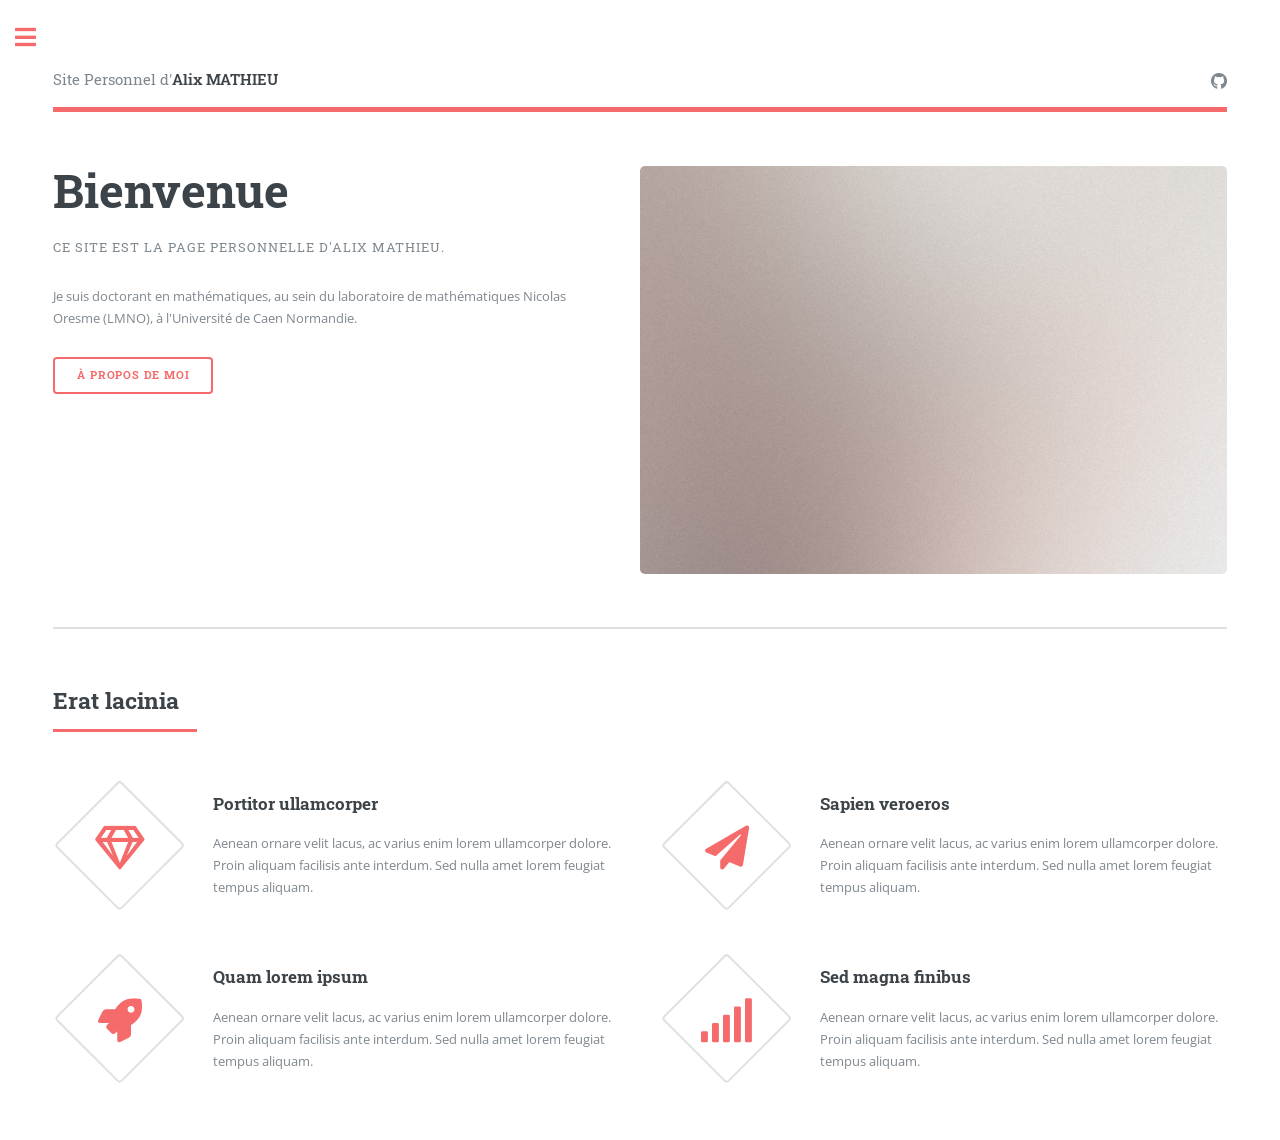
==== commit c9d03a43: "Update index.html" ====
--- a/index.html
+++ b/index.html
@@ -32,13 +32,12 @@
 								<section id="banner">
 									<div class="content">
 										<header>
-											<h1>Hi, I’m Editorial<br />
-											by HTML5 UP</h1>
-											<p>A free and fully responsive site template</p>
+											<h1>Bienvenue</h1>
+											<p>Ce site est la page personnelle d'Alix MATHIEU.</p>
 										</header>
-										<p>Aenean ornare velit lacus, ac varius enim ullamcorper eu. Proin aliquam facilisis ante interdum congue. Integer mollis, nisl amet convallis, porttitor magna ullamcorper, amet egestas mauris. Ut magna finibus nisi nec lacinia. Nam maximus erat id euismod egestas. Pellentesque sapien ac quam. Lorem ipsum dolor sit nullam.</p>
+										<p>Je suis doctorant en mathématiques, au sein du laboratoire de mathématiques Nicolas Oresme (LMNO), à l'Université de Caen Normandie.</p>
 										<ul class="actions">
-											<li><a href="#" class="button big">Learn More</a></li>
+											<li><a href="about.html" class="button big">À propos de moi</a></li>
 										</ul>
 									</div>
 									<span class="image object">
@@ -83,62 +82,7 @@
 									</div>
 								</section>
 
-							<!-- Section -->
-								<section>
-									<header class="major">
-										<h2>Ipsum sed dolor</h2>
-									</header>
-									<div class="posts">
-										<article>
-											<a href="#" class="image"><img src="images/pic01.jpg" alt="" /></a>
-											<h3>Interdum aenean</h3>
-											<p>Aenean ornare velit lacus, ac varius enim lorem ullamcorper dolore. Proin aliquam facilisis ante interdum. Sed nulla amet lorem feugiat tempus aliquam.</p>
-											<ul class="actions">
-												<li><a href="#" class="button">More</a></li>
-											</ul>
-										</article>
-										<article>
-											<a href="#" class="image"><img src="images/pic02.jpg" alt="" /></a>
-											<h3>Nulla amet dolore</h3>
-											<p>Aenean ornare velit lacus, ac varius enim lorem ullamcorper dolore. Proin aliquam facilisis ante interdum. Sed nulla amet lorem feugiat tempus aliquam.</p>
-											<ul class="actions">
-												<li><a href="#" class="button">More</a></li>
-											</ul>
-										</article>
-										<article>
-											<a href="#" class="image"><img src="images/pic03.jpg" alt="" /></a>
-											<h3>Tempus ullamcorper</h3>
-											<p>Aenean ornare velit lacus, ac varius enim lorem ullamcorper dolore. Proin aliquam facilisis ante interdum. Sed nulla amet lorem feugiat tempus aliquam.</p>
-											<ul class="actions">
-												<li><a href="#" class="button">More</a></li>
-											</ul>
-										</article>
-										<article>
-											<a href="#" class="image"><img src="images/pic04.jpg" alt="" /></a>
-											<h3>Sed etiam facilis</h3>
-											<p>Aenean ornare velit lacus, ac varius enim lorem ullamcorper dolore. Proin aliquam facilisis ante interdum. Sed nulla amet lorem feugiat tempus aliquam.</p>
-											<ul class="actions">
-												<li><a href="#" class="button">More</a></li>
-											</ul>
-										</article>
-										<article>
-											<a href="#" class="image"><img src="images/pic05.jpg" alt="" /></a>
-											<h3>Feugiat lorem aenean</h3>
-											<p>Aenean ornare velit lacus, ac varius enim lorem ullamcorper dolore. Proin aliquam facilisis ante interdum. Sed nulla amet lorem feugiat tempus aliquam.</p>
-											<ul class="actions">
-												<li><a href="#" class="button">More</a></li>
-											</ul>
-										</article>
-										<article>
-											<a href="#" class="image"><img src="images/pic06.jpg" alt="" /></a>
-											<h3>Amet varius aliquam</h3>
-											<p>Aenean ornare velit lacus, ac varius enim lorem ullamcorper dolore. Proin aliquam facilisis ante interdum. Sed nulla amet lorem feugiat tempus aliquam.</p>
-											<ul class="actions">
-												<li><a href="#" class="button">More</a></li>
-											</ul>
-										</article>
-									</div>
-								</section>
+	
 
 						</div>
 					</div>
@@ -205,3 +149,4 @@
 
 
 
+
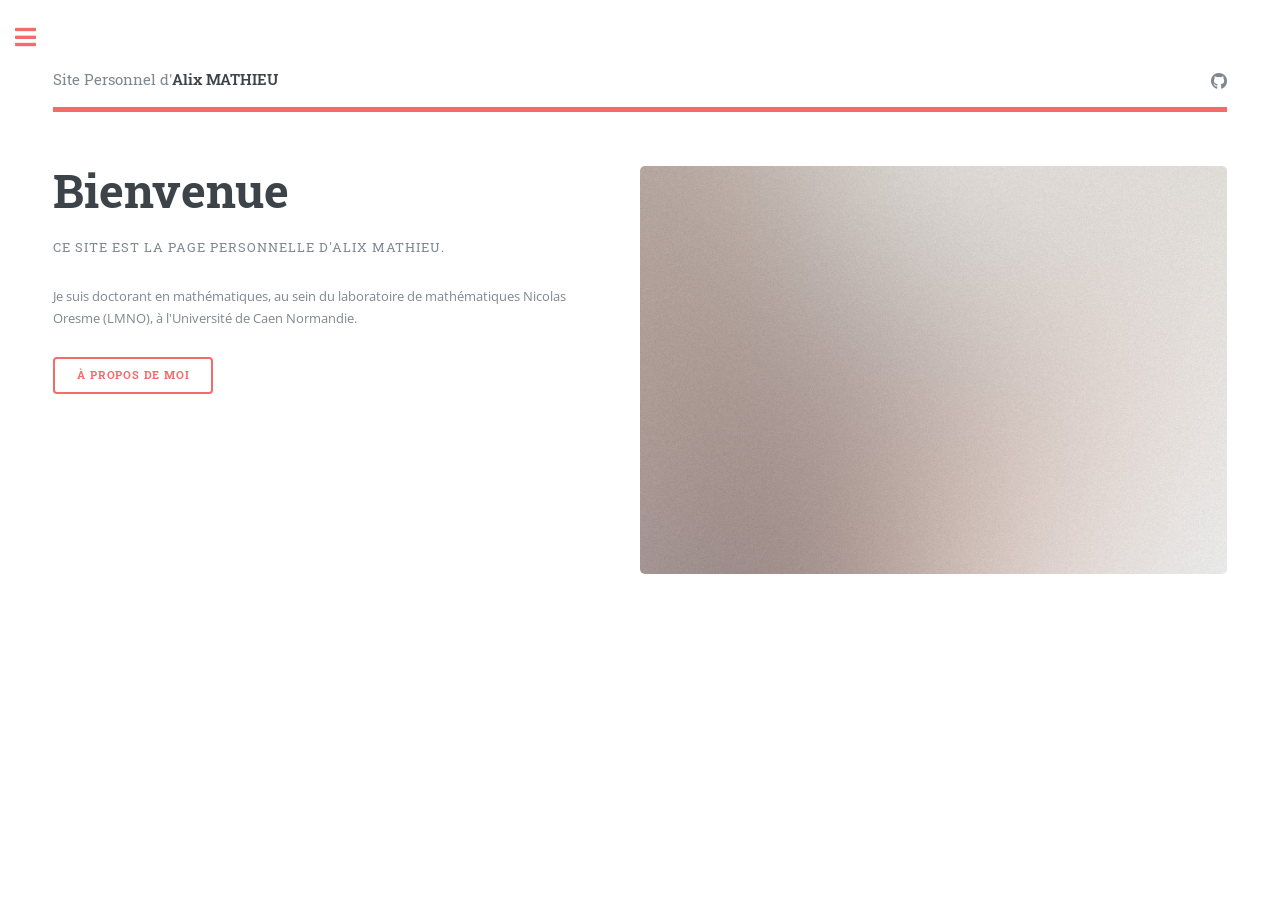
==== commit b9ad2fea: "Update index.html" ====
--- a/index.html
+++ b/index.html
@@ -45,45 +45,6 @@
 									</span>
 								</section>
 
-							<!-- Section -->
-								<section>
-									<header class="major">
-										<h2>Erat lacinia</h2>
-									</header>
-									<div class="features">
-										<article>
-											<span class="icon fa-gem"></span>
-											<div class="content">
-												<h3>Portitor ullamcorper</h3>
-												<p>Aenean ornare velit lacus, ac varius enim lorem ullamcorper dolore. Proin aliquam facilisis ante interdum. Sed nulla amet lorem feugiat tempus aliquam.</p>
-											</div>
-										</article>
-										<article>
-											<span class="icon solid fa-paper-plane"></span>
-											<div class="content">
-												<h3>Sapien veroeros</h3>
-												<p>Aenean ornare velit lacus, ac varius enim lorem ullamcorper dolore. Proin aliquam facilisis ante interdum. Sed nulla amet lorem feugiat tempus aliquam.</p>
-											</div>
-										</article>
-										<article>
-											<span class="icon solid fa-rocket"></span>
-											<div class="content">
-												<h3>Quam lorem ipsum</h3>
-												<p>Aenean ornare velit lacus, ac varius enim lorem ullamcorper dolore. Proin aliquam facilisis ante interdum. Sed nulla amet lorem feugiat tempus aliquam.</p>
-											</div>
-										</article>
-										<article>
-											<span class="icon solid fa-signal"></span>
-											<div class="content">
-												<h3>Sed magna finibus</h3>
-												<p>Aenean ornare velit lacus, ac varius enim lorem ullamcorper dolore. Proin aliquam facilisis ante interdum. Sed nulla amet lorem feugiat tempus aliquam.</p>
-											</div>
-										</article>
-									</div>
-								</section>
-
-	
-
 						</div>
 					</div>
 
@@ -105,10 +66,11 @@
 									</header>
 									<ul>
 										<li><a href="index.html">Accueil</a></li>
-										<li><a href="generic.html">Enseignement</a></li>
-										<li><a href="elements.html">Recherche</a></li>
-										<li><a href="#">Préparation à l'agrégation</a></li>
-										<li><a href="#">Colles</a></li>
+										<li><a href="enseignements.html">Enseignements</a></li>
+										<li><a href="recherche.html">Recherche</a></li>
+										<li><a href="agregation.html">Préparation à l'agrégation</a></li>
+										<li><a href="Colles.html">Colles</a></li>
+										<li><a href="about.html">À propos de moi</a></li>
 									</ul>
 								</nav>
 
@@ -150,3 +112,5 @@
 
 
 
+
+
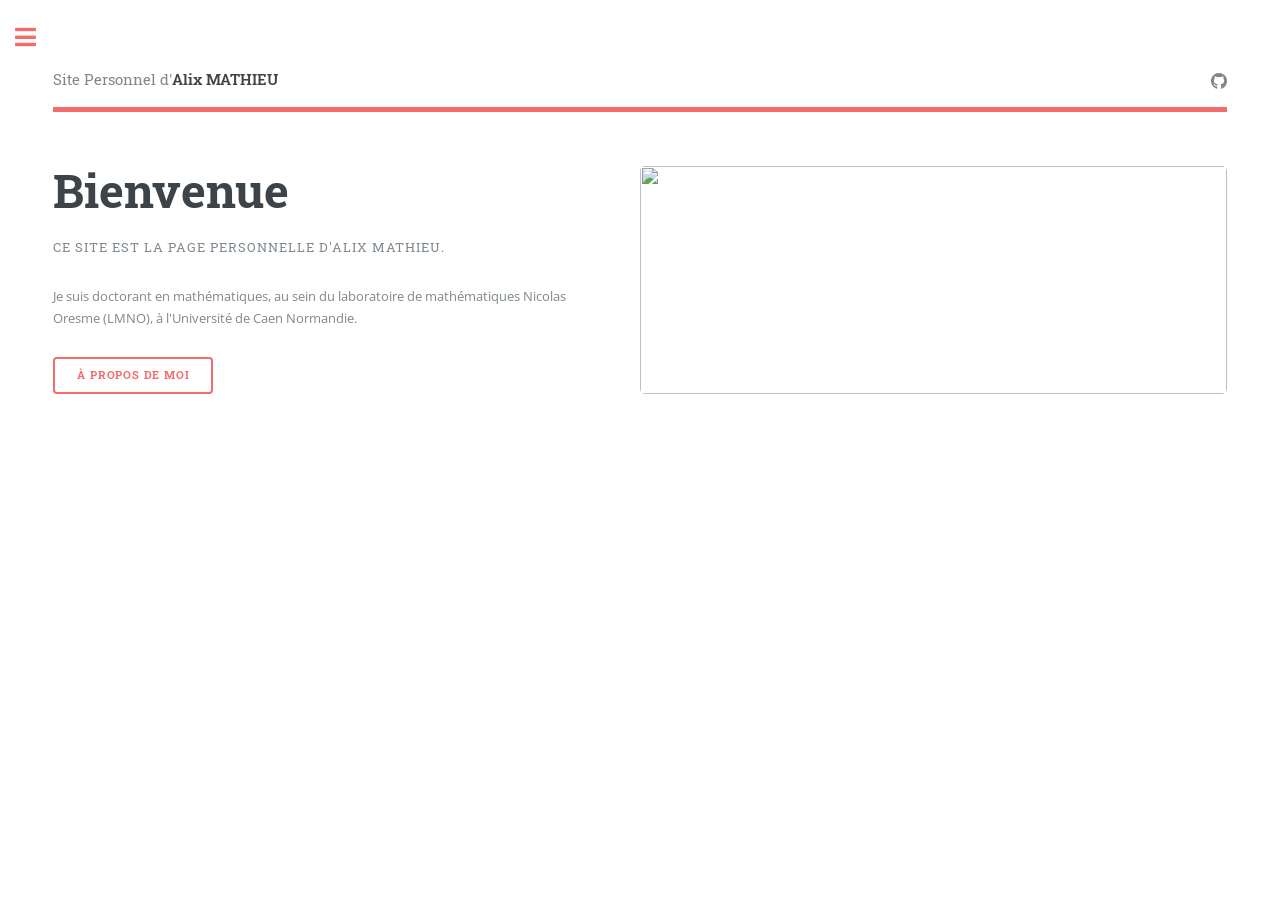
==== commit 32fca1da: "Update index.html" ====
--- a/index.html
+++ b/index.html
@@ -41,7 +41,7 @@
 										</ul>
 									</div>
 									<span class="image object">
-										<img src="images/pic10.jpg" alt="" />
+										<img src="photo_home.jpeg" alt="" />
 									</span>
 								</section>
 
@@ -69,7 +69,7 @@
 										<li><a href="enseignements.html">Enseignements</a></li>
 										<li><a href="recherche.html">Recherche</a></li>
 										<li><a href="agregation.html">Préparation à l'agrégation</a></li>
-										<li><a href="Colles.html">Colles</a></li>
+										<li><a href="colles.html">Colles</a></li>
 										<li><a href="about.html">À propos de moi</a></li>
 									</ul>
 								</nav>
@@ -82,7 +82,7 @@
 									<p>Vous pouvez me contacter par mail à l'adresse ci-dessous.</p>
 									<ul class="contact">
 										<li class="icon solid fa-envelope"><a href="alix.mathieu@unicaen.fr">alix.mathieu@unicaen.fr</a></li>
-										<li class="icon solid fa-home">Bureau 117, Campus 2<br />
+										<li class="icon solid fa-home">Bureau S3 117, Campus 2<br />
 										 14000 Caen</li>
 									</ul>
 								</section>
@@ -114,3 +114,5 @@
 
 
 
+
+
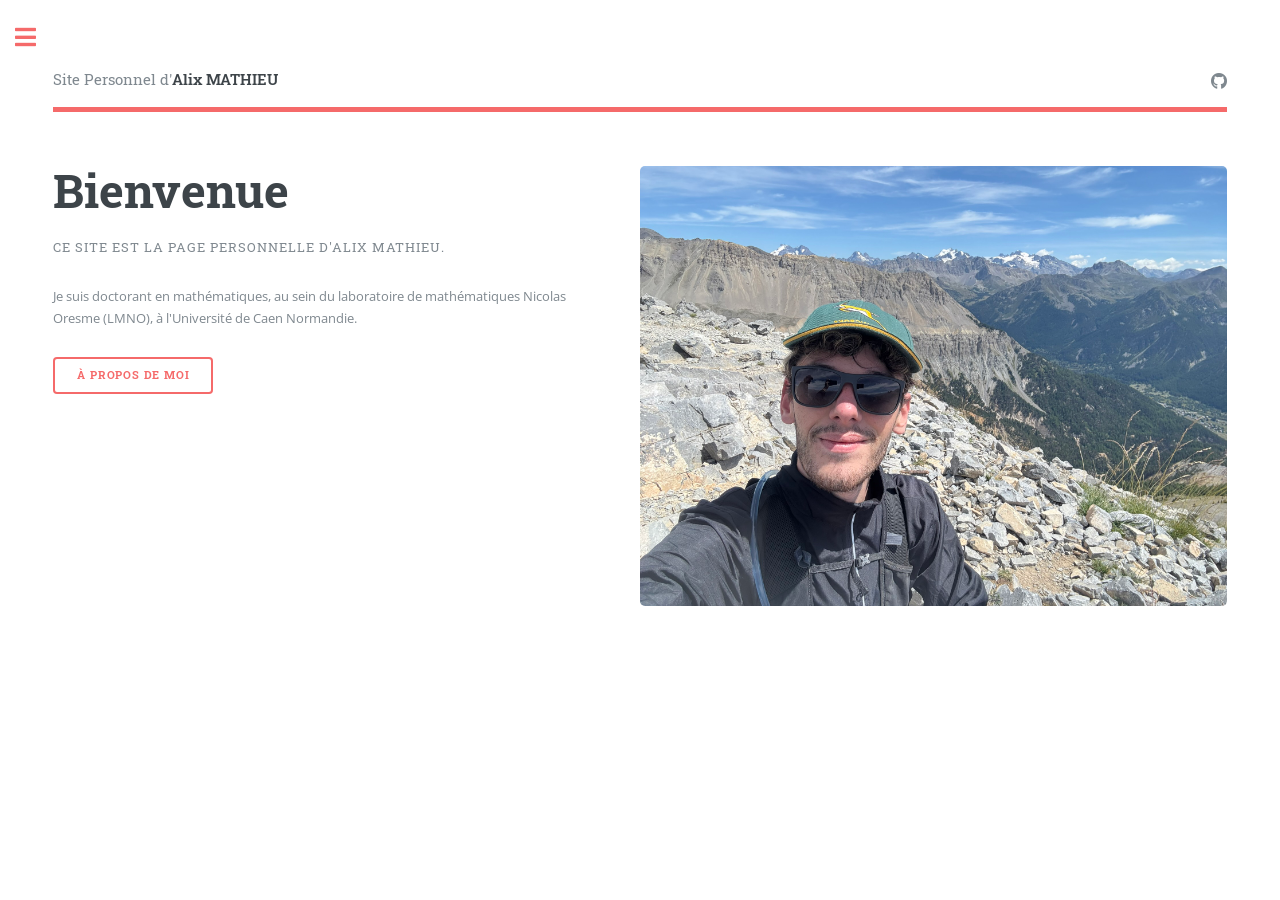
==== commit de7abe1a: "Update index.html" ====
--- a/index.html
+++ b/index.html
@@ -41,7 +41,7 @@
 										</ul>
 									</div>
 									<span class="image object">
-										<img src="photo_home.jpeg" alt="" />
+										<img src="photo_home.JPEG" alt="" />
 									</span>
 								</section>
 
@@ -116,3 +116,4 @@
 
 
 
+
